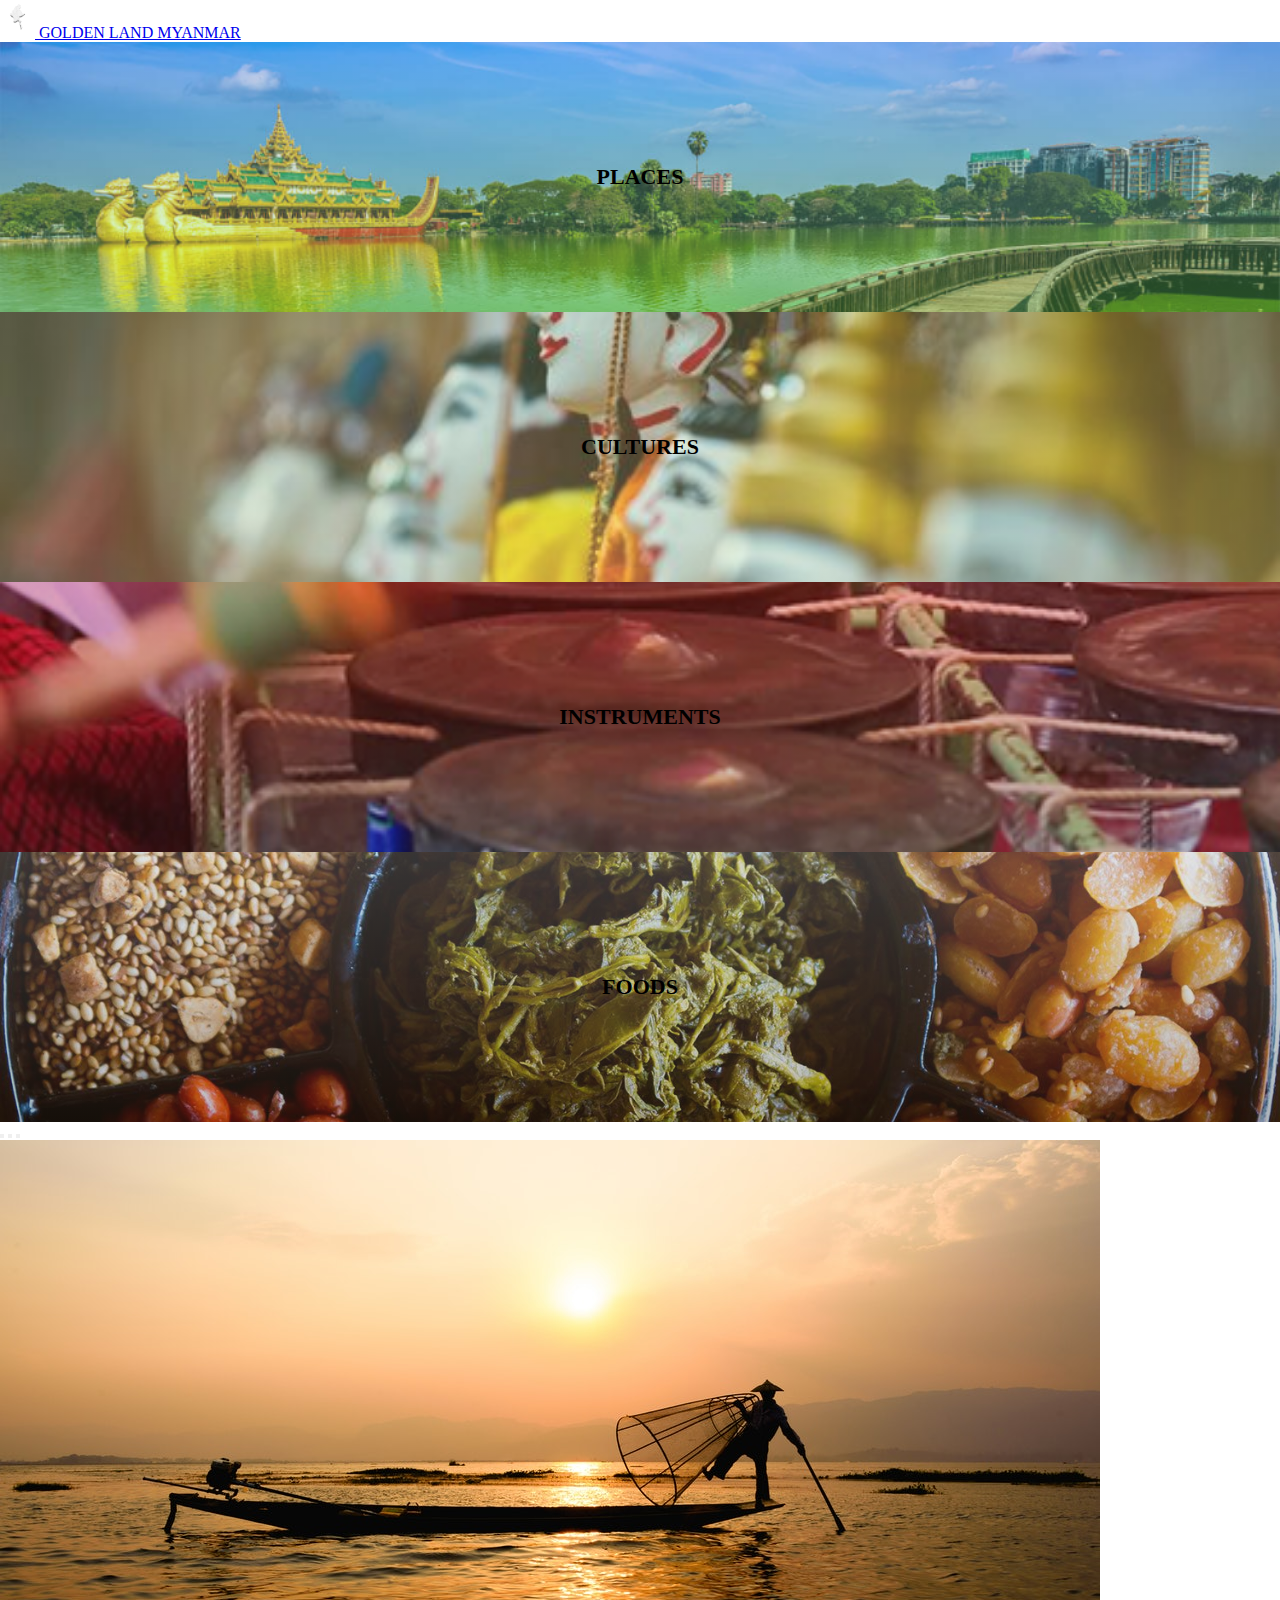
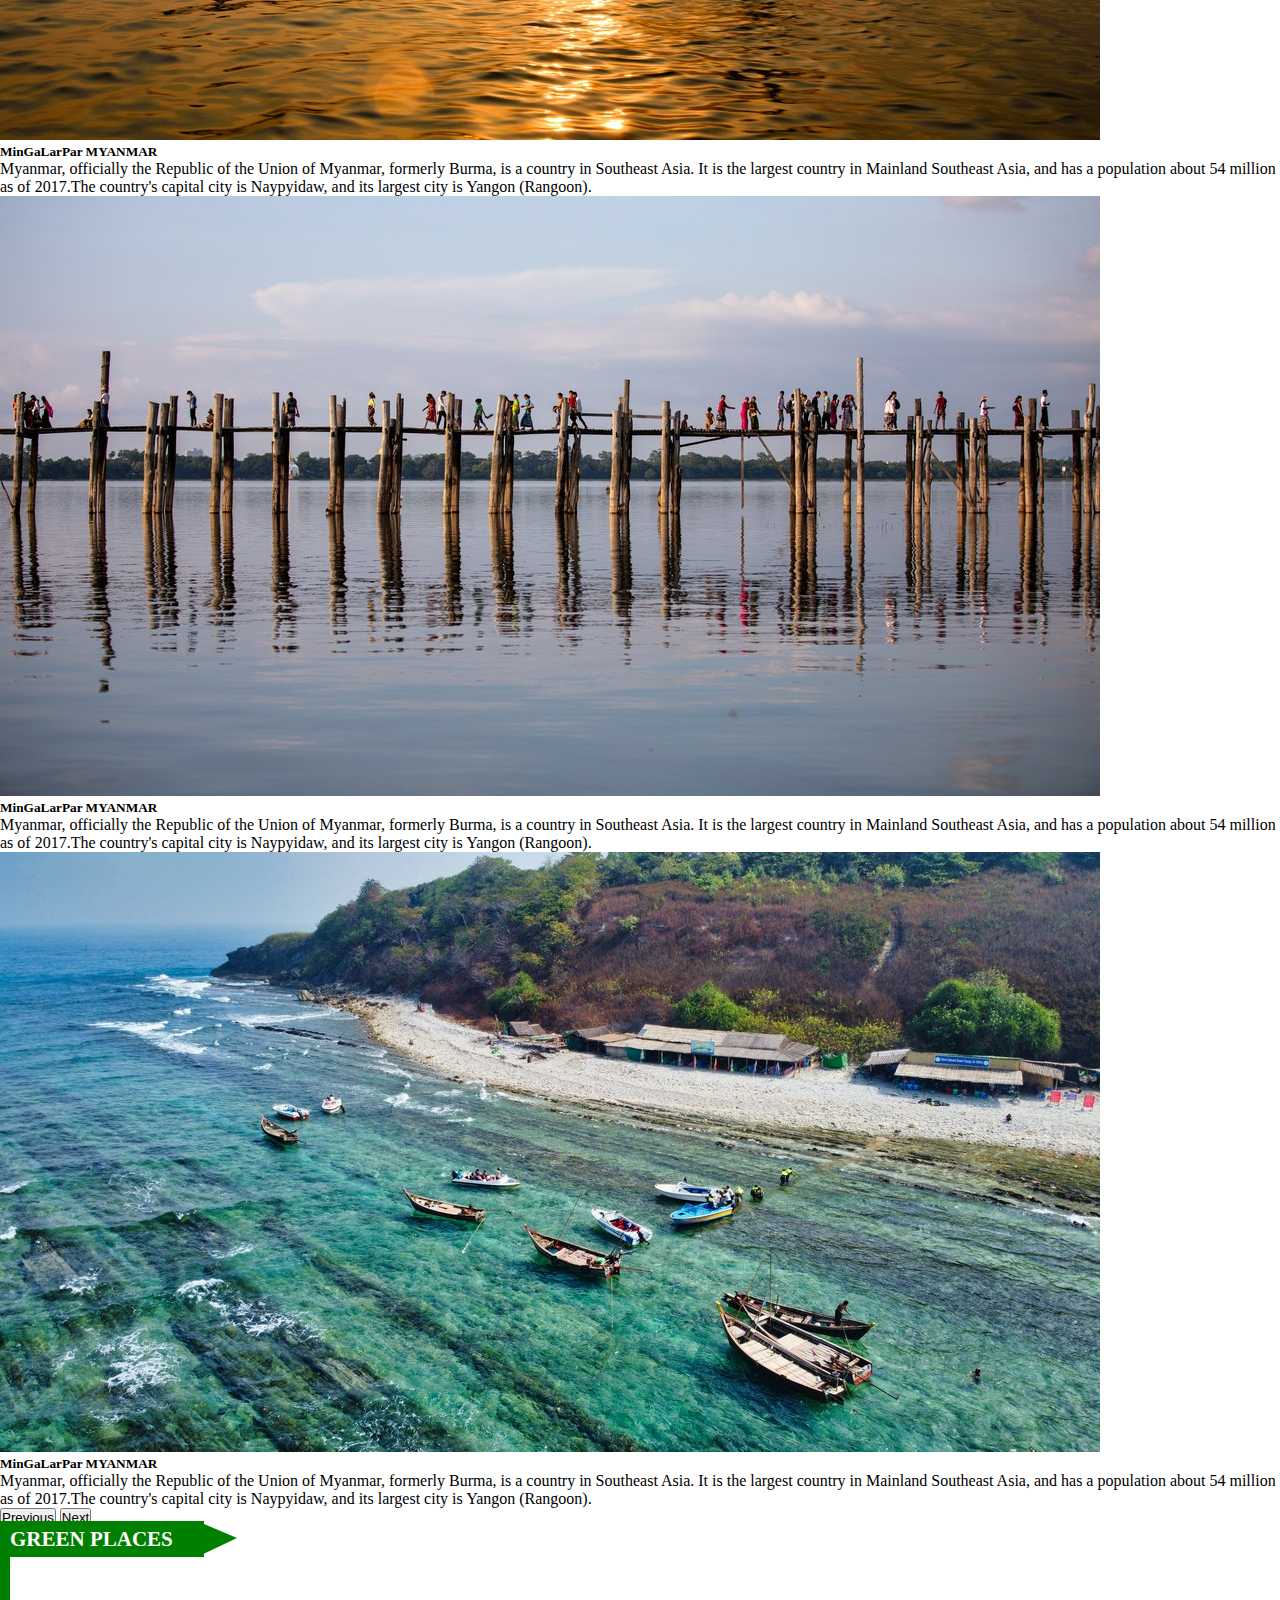
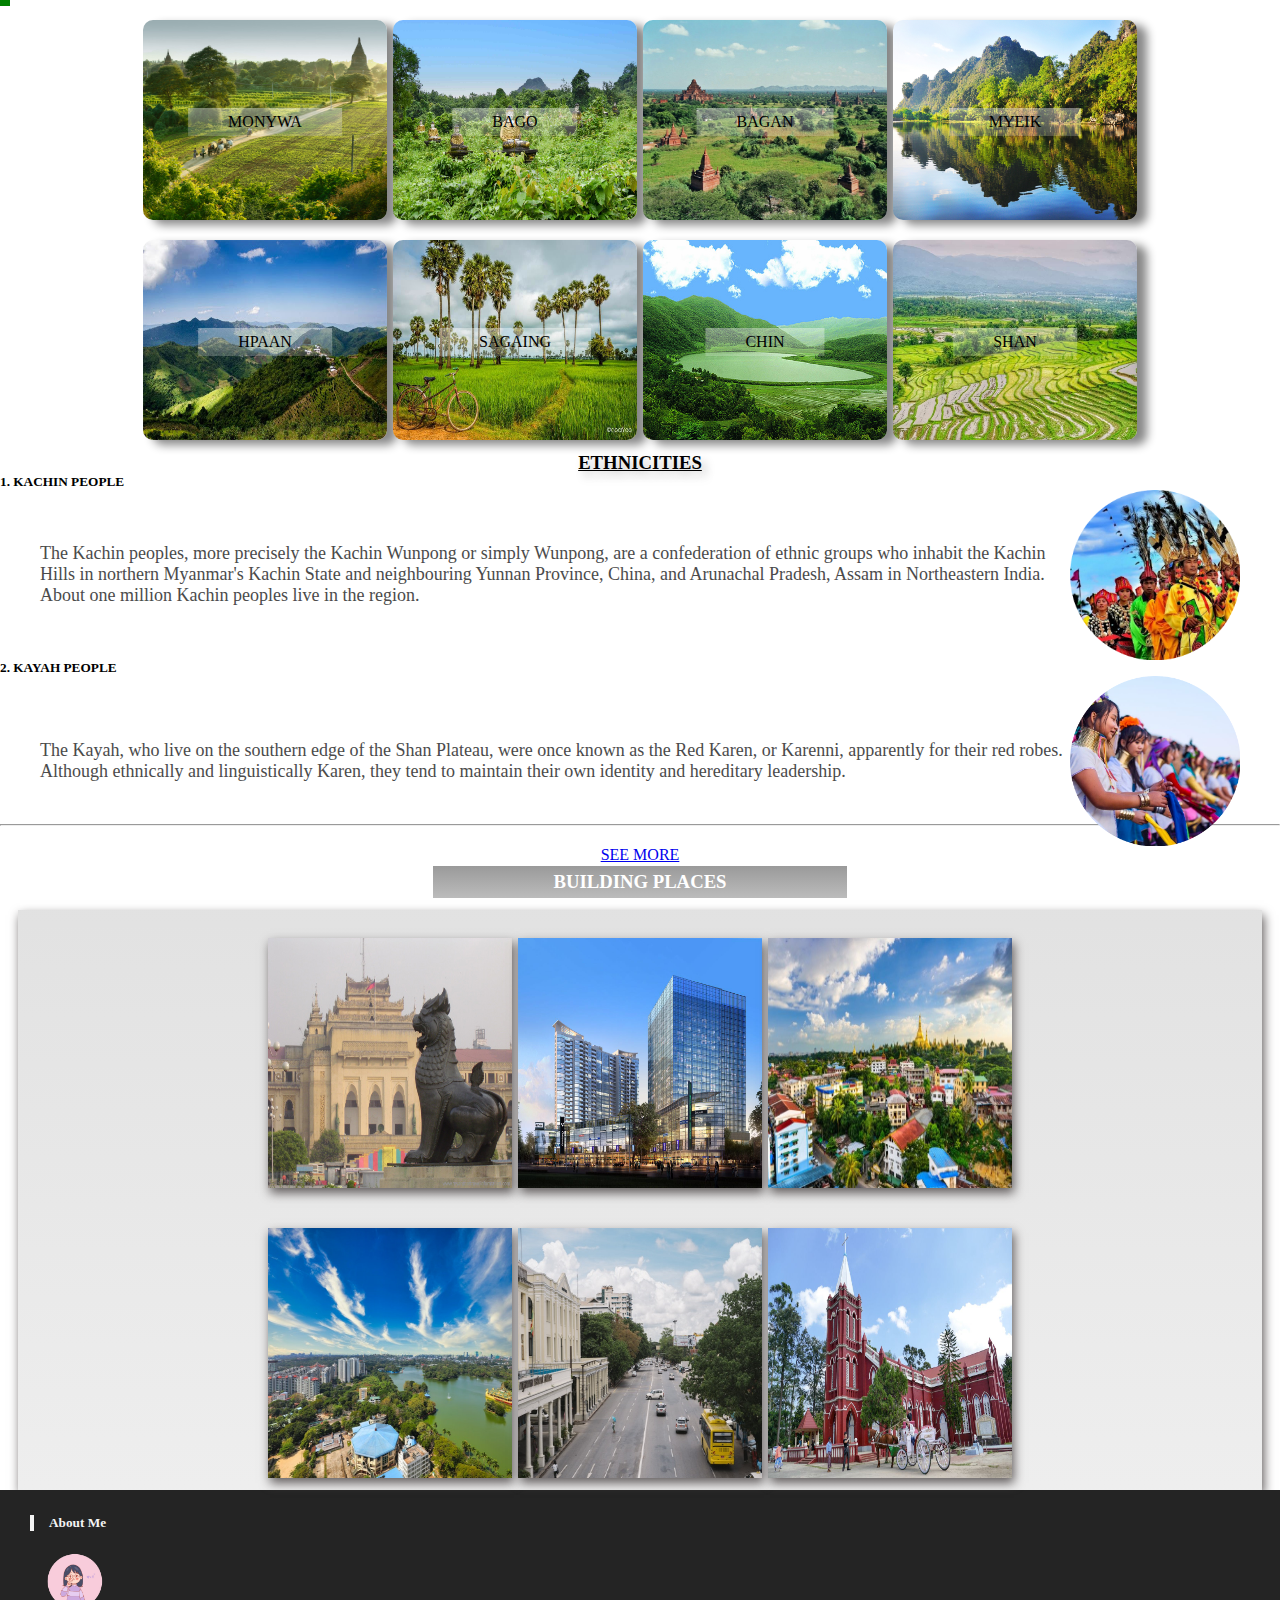
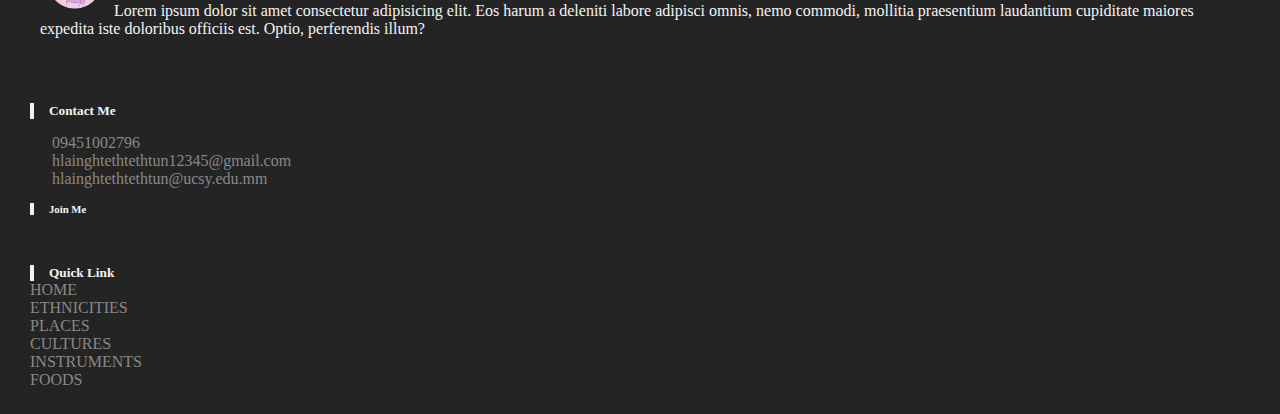
==== index.html @ 3f4bb1b5 "Home Page and Ethnic Commit" ====
<!DOCTYPE html>
<html lang="en">
  <head>
    <meta charset="UTF-8" />
    <meta http-equiv="X-UA-Compatible" content="IE=edge" />
    <meta name="viewport" content="width=device-width, initial-scale=1.0" />
    <title>Golden Land Myanmar</title>
    <link rel="stylesheet" href="style.css" type="text/css" />
    <link rel="icon" href="img/logo.png" type="image/png" sizes="32x32" />
    <link rel="stylesheet" href="https://cdnjs.cloudflare.com/ajax/libs/font-awesome/6.0.0-beta3/css/all.min.css" integrity="sha512-Fo3rlrZj/k7ujTnHg4CGR2D7kSs0v4LLanw2qksYuRlEzO+tcaEPQogQ0KaoGN26/zrn20ImR1DfuLWnOo7aBA==" crossorigin="anonymous" referrerpolicy="no-referrer" />

    <link
      href="https://cdn.jsdelivr.net/npm/bootstrap@5.0.2/dist/css/bootstrap.min.css"
      rel="stylesheet"
      integrity="sha384-EVSTQN3/azprG1Anm3QDgpJLIm9Nao0Yz1ztcQTwFspd3yD65VohhpuuCOmLASjC"
      crossorigin="anonymous"
    />
  </head>
  <body>
    <div class="fluid-container">

      <nav id="topage" class="navbar navbar-dark bg-dark shadow-sm">
        <div class="container-fluid">
          <a class="navbar-brand centermain mx-auto" href="index.html">
            <img src="img/logo.png" alt="Logo" width="35" class="d-inline-block align-text-top"/>
            GOLDEN LAND MYANMAR
          </a>
        </div>
      </nav>
<!-- ============================================================================ -->

      <div class="container mt-2 px-sm-3">

        <div class="col-12 d-lg-flex justify-content-center align-items-center">
          <div class="col-lg-6 col-md-12 m-1 linkmain" id="place">
            <a href="place.html">Places</a>
          </div>
          <div class="col-lg-6 col-md-12 m-1 linkmain" id="culture">
            <a href="culture.html">Cultures</a>
          </div>
        </div>
        <div class="col-12 d-lg-flex justify-content-center align-items-center">
          <div class="col-lg-6 col-md-12 m-1 linkmain" id="instru">
            <a href="instrument.html">Instruments</a>
          </div>
          <div class="col-lg-6 col-md-12 m-1 linkmain" id="food">
            <a href="food.html">Foods</a>
          </div>
        </div>

<!-- ============================================================================ -->

        <div class="row">
          <div class="col-12 p-0">
          
            <div id="carouselExampleCaptions" class="carousel slide p-2" data-bs-ride="carousel">
              <div class="carousel-indicators">
                <button type="button" data-bs-target="#carouselExampleCaptions" data-bs-slide-to="0" class="active" aria-current="true" aria-label="Slide 1"></button>
                <button type="button" data-bs-target="#carouselExampleCaptions" data-bs-slide-to="1" aria-label="Slide 2"></button>
                <button type="button" data-bs-target="#carouselExampleCaptions" data-bs-slide-to="2" aria-label="Slide 3"></button>
              </div>
              <div class="carousel-inner">
                <div class="carousel-item active">
                  <img src="img/slide (1).jpg" class="d-block w-100" alt="...">
                  <div class="carousel-caption d-md-block">
                    <h5>MinGaLarPar MYANMAR</h5>
                    <p>Myanmar, officially the Republic of the Union of Myanmar, formerly Burma, is a country in Southeast Asia. It is the largest country in Mainland Southeast Asia, and has a population about 54 million as of 2017.The country's capital city is Naypyidaw, and its largest city is Yangon (Rangoon).</p>
                  </div>
                </div>
                <div class="carousel-item">
                  <img src="img/slide (4).jpg" class="d-block w-100" alt="...">
                  <div class="carousel-caption d-md-block">
                    <h5>MinGaLarPar MYANMAR</h5>
                    <p>Myanmar, officially the Republic of the Union of Myanmar, formerly Burma, is a country in Southeast Asia. It is the largest country in Mainland Southeast Asia, and has a population about 54 million as of 2017.The country's capital city is Naypyidaw, and its largest city is Yangon (Rangoon).</p>
                  </div>
                </div>
                <div class="carousel-item">
                  <img src="img/slide (3).jpg" class="d-block w-100" alt="...">
                  <div class="carousel-caption d-md-block">
                    <h5>MinGaLarPar MYANMAR</h5>
                    <p>Myanmar, officially the Republic of the Union of Myanmar, formerly Burma, is a country in Southeast Asia. It is the largest country in Mainland Southeast Asia, and has a population about 54 million as of 2017.The country's capital city is Naypyidaw, and its largest city is Yangon (Rangoon).</p>
                  </div>
                </div>
              </div>
              <button class="carousel-control-prev" type="button" data-bs-target="#carouselExampleCaptions" data-bs-slide="prev">
                <span class="carousel-control-prev-icon" aria-hidden="true"></span>
                <span class="visually-hidden">Previous</span>
              </button>
              <button class="carousel-control-next" type="button" data-bs-target="#carouselExampleCaptions" data-bs-slide="next">
                <span class="carousel-control-next-icon" aria-hidden="true"></span>
                <span class="visually-hidden">Next</span>
              </button>
            </div>
          </div>
        </div>
<!-- ============================================================================ -->
        <div id="green" class="row mt-4 mb-2">
          <div class="col-12 m-0">
            <h3>Green Places</h3>
  
            <div class="row green-row-one" id="green-row-one-padding">
              <div class="col-lg-3 col-6 green-img-container">
                <img src="img/g1.jpg" alt="Image">
                <p>MONYWA</p>
              </div>
              <div class="col-lg-3 col-6 green-img-container">
                <img src="img/g6.jpg" alt="Image">
                <p>BAGO</p>
              </div>
              <div class="col-lg-3 col-6 green-img-container">
                <img src="img/g3.jpg" alt="Image">
                <p>BAGAN</p>
              </div>
              <div class="col-lg-3 col-6 green-img-container">
                <img src="img/g5.jpg" alt="Image">
                <p>MYEIK</p>
              </div>
            </div>

            <div class="row green-row-one">
              <div class="col-lg-3 col-6 green-img-container">
                <img src="img/g7.jpg" alt="Image">
                <p>HPAAN</p>
              </div>
              <div class="col-lg-3 col-6 green-img-container">
                <img src="img/g11.jpg" alt="Image">
                <p>SAGAING</p>
              </div>
              <div class="col-lg-3 col-6 green-img-container">
                <img src="img/g9.png" alt="Image">
                <p>CHIN</p>
              </div>
              <div class="col-lg-3 col-6 green-img-container">
                <img src="img/g10.jpg" alt="Image">
                <p>SHAN</p>
              </div>
            </div>

          </div>
  
        </div>

<!-- ============================================================================ -->


<div class="row mt-5 group">
  <h3>Ethnicities</h3>

  <div class="ethnic">
    <h5>1. KACHIN PEOPLE</h5>
    
    <div class="mb-3 para">
      <p>The Kachin peoples, more precisely the Kachin Wunpong or simply Wunpong, are a confederation of ethnic groups who inhabit the Kachin Hills in northern Myanmar's Kachin State and neighbouring Yunnan Province, China, and Arunachal Pradesh, Assam in Northeastern India. About one million Kachin peoples live in the region.</p>
    <img src="img/kachin1.png" alt="Kachin Image">
    </div>
  </div>

  <div class="ethnic">
    <h5>2. KAYAH PEOPLE</h5>
    
    <div class="mb-3 para">
      <p>The Kayah, who live on the southern edge of the Shan Plateau, were once known as the Red Karen, or Karenni, apparently for their red robes. Although ethnically and linguistically Karen, they tend to maintain their own identity and hereditary leadership.</p>
    <img src="img/kayah.png" alt="Kachin Image">
    </div>
  </div>
  
  <div class="button my-4">
    <a href="ethnic.html" class="btn btn-dark">SEE MORE</a>
  </div>

  <hr>
  
</div>


<!-- ============================================================================ -->
      
        <div id="city" class="row mt-2">
          <div class="col-12 mt-3">
            
            <div class="heading">
              <h3>Building Places</h3>
            </div>

            <div class="building">
              <div class="row city-row-one">
                <div class="col-lg-4 col-12 city-img-container">
                  <img src="img/city1.jpg" alt="Image">
                </div>
                <div class="col-lg-4 col-12 city-img-container">
                  <img src="img/city2.jpg" alt="Image">
                </div>
                <div class="col-lg-4 col-12 city-img-container">
                  <img src="img/city3 (1).jpg" alt="Image">
                </div>
              </div>
  
              <div class="row city-row-one mb-2">
                <div class="col-lg-4 col-12 mb-2 city-img-container">
                  <img src="img/city3 (5).jpg" alt="Image">
                </div>
                <div class="col-lg-4 col-12 mb-2 city-img-container">
                  <img src="img/city3 (4).jpg" alt="Image">
                </div>
                <div class="col-lg-4 col-12 mb-2 city-img-container">
                  <img src="img/city3 (2).jpg" alt="Image">
                </div>
              </div>
            </div>

          </div>
        </div>

<!-- ============================================================================ -->

      </div>
<!-- ===============================container============================================= -->

      <a href="#topage" class="arrow"><i class="fas fa-arrow-circle-up"></i></a>

      <footer>
        <div class="row">
          <div id="fme" class="col-md-4 col-12">
            <h5>About Me</h5>

            <div class="about">
              <img src="img/m3.webp" alt="Image">
              <p>Lorem ipsum dolor sit amet consectetur adipisicing elit. Eos harum a deleniti labore adipisci omnis, nemo commodi, mollitia praesentium laudantium cupiditate maiores expedita iste doloribus officiis est. Optio, perferendis illum?</p>
            </div>
          </div>

          <div id="fme" class="col-md-4 col-12">
            <h5>Contact Me</h5>

            <div class="contact">
              <ul>
                <li><a href="tel:09451002796"><i class="fas fa-phone"></i><span>09451002796</span></a></li>
                <li><a href="mailto:hlainghtethtethtun12345@gmail.com"><i class="fas fa-envelope"></i><span>hlainghtethtethtun12345@gmail.com</span></a></li>
                <li><a href="mailto:hlainghtethtethtun@ucsy.edu.mm"><i class="fas fa-envelope"></i><span>hlainghtethtethtun@ucsy.edu.mm</span></a></li>
              </ul>
            </div>
            <div class="join">
              <h6>Join Me</h6>
              <ul>
                <li><a href="https://www.facebook.com/hlainghtet.htethtun.1" class="fb"><i class="fab fa-facebook-f"></i></a></li>
                <li><a href="https://www.twitter.com/hlainghtethtethtun"><i class="fab fa-twitter"></i></a></li>
                <li><a href="https://www.instagram.com/hlainghtethtethtun"><i class="fab fa-instagram"></i></a></li>
              </ul>
            </div>
          </div>

          <div id="fme" class="col-md-4 col-12 quick">
            <h5>Quick Link</h5>

            <ul>
              <li><a href="index.html">Home</a></li>
              <li><a href="ethnic.html">Ethnicities</a></li>
              <li><a href="place.html">Places</a></li>
              <li><a href="culture.html">Cultures</a></li>
              <li><a href="instrument.html">Instruments</a></li>
              <li><a href="food.html">Foods</a></li>
            </ul>
          </div>

        </div>
      </footer>

    </div>

    <script
      src="https://cdn.jsdelivr.net/npm/bootstrap@5.0.2/dist/js/bootstrap.bundle.min.js"
      integrity="sha384-MrcW6ZMFYlzcLA8Nl+NtUVF0sA7MsXsP1UyJoMp4YLEuNSfAP+JcXn/tWtIaxVXM"
      crossorigin="anonymous"
    ></script>
  </body>
</html>
---- style.css ----
*{
    margin: 0;
    padding: 0;
    box-sizing: border-box;
}

.linkmain{
    width: 100%;
    height: 270px;
    /* background-image: url(img/place.png); */
    background-position: center;
    background-size: cover;

    display: flex;
    align-items: center;
    justify-content: center;
}

.linkmain a{
    color: #000;
    text-decoration: none;
    text-transform: uppercase;

    font-weight: bold;
    font-size: 22px;
    transition: all 1s;
}

.linkmain a:hover{
    color: #ffffff;
    font-size: 24px;
    text-decoration: underline;
}

#place:hover{
    background-image: url(img/place.png);
    transform: scale(0.9);
}
#place{
    background-image: linear-gradient(rgba(138, 140, 255, 0.3),rgba(121, 255, 117, 0.3)) , url(img/place.png);
    transition: all 2s ease;
}

#culture:hover{
    background-image: url(img/culture.jpg);
    transform: scale(0.9);
}
#culture{
    background-image: linear-gradient(rgba(179, 199, 133, 0.3),rgba(242, 255, 186, 0.3)) , url(img/culture.jpg);
    transition: all 2s ease;
}

#instru:hover{
    background-image: url(img/instrument.jpg);
    transform: scale(0.9);
}
#instru{
    background-image: linear-gradient(rgba(211, 28, 28, 0.3),rgba(44, 44, 43, 0.3)) , url(img/instrument.jpg);
    transition: all 2s ease;
}

#food:hover{
    background-image: url(img/tea.jpg);
    transform: scale(0.9);
}
#food{
    background-image: linear-gradient(rgba(173, 173, 173, 0.3),rgba(70, 49, 30, 0.3)) , url(img/tea.jpg);
    transition: all 2s ease;
}
/* ========================================================================= */

#green h3{
    display: inline;
    background-color: green;
    color: #fff;
    font-family: Cochin, Georgia, Times, 'Times New Roman', serif;
    text-transform: uppercase;
    font-size: 21px;

    padding: 6px 31px 6px 10px;
    position: relative;
}

#green h3::after{
    content: '';
    /* background-color: green; */
    border-left: 10px solid green;
    padding: 30px 0;
    position: absolute;
    top: 25px;
    left: 0;
    z-index: -1;
}
#green h3::before{
    content: '';
    border-left: 40px solid green;
    border-top: 17px solid transparent;
    border-bottom: 19px solid transparent;
    position: absolute;
    top: 0;
    left: 197px;
    z-index: -1;
}

@media (max-width:600px){

    #carouselExampleCaptions h5{
        font-size: 15px;
        /* font-weight: bold; */
        color: #000;
    }

    #carouselExampleCaptions p{
        font-size: 12px;
        color: #000;
    }

    #carouselExampleCaptions .carousel-caption{
        background: linear-gradient(rgba(255,255,255,0.2),rgba(255,255,255,0.2));
        padding: 5px;
        border: 1px solid #fff;
    }
    #green h3::before{
        content: '';
        border-left: 40px solid green;
        border-top: 19px solid transparent;
        border-bottom: 17px solid transparent;
        position: absolute;
        top: 0;
        left: 197px;
        z-index: -1;
    }

    .heading h3{
        text-align: center;
        font-family: Cochin, Georgia, Times, 'Times New Roman', serif;
        font-size: 14px;
        color: #fff;
        /* box-shadow: -5px 5px 10px #7a7a7a65; */
        background: linear-gradient(rgba(54, 54, 54, 0.5),rgba(32, 32, 32, 0.3));
        padding: 5px 45px;
        display: inline;
    }

    .green-img-container p{
        padding: 4px 30px;
        font-size: 12px;
    }
    
    .group .para{
        display: block!important;
        padding: 0 25px;
        margin-top: 20px;
    }
    
    .group .para p{
        display: block!important;
        font-size: 13px;
        font-family: Cochin, Georgia, Times, 'Times New Roman', serif;
        text-align: center;
    }
    
    .group .para img{
        display: block!important;
        height: 170px;
        margin: auto;
    }

    footer #fme{
        padding: 20px 30px;
    }

    .arrow{
        bottom: 20px!important;
        right: 7px!important;
        font-size: 20px!important;
    }
}

.green-row-one{
    display: flex;
    align-items: center;
    justify-content: center;
}

#green-row-one-padding{
    padding-top: 60px;

}

.green-img-container{
    width: 250px;
    /* height: 30%; */
    padding: 8px 3px;
    position: relative;
}

.green-img-container p{
    background: linear-gradient(rgba(255,255,255,0.4),rgba(255,255,255,0.2));
    color: rgb(0, 0, 0);
    padding: 5px 40px;

    position: absolute;
    top: 50%;
    left: 50%;
    transform: translate(-50%,-50%);
}

.green-row-one img{
    width: 100%;
    height: 200px;
    box-shadow: 10px 5px 10px #888888;
    border-radius: 10px;
}

#city{
    padding:0 18px;
}

.heading{
    display: flex;
    align-items: center;
    justify-content: center;

    margin-bottom: 12px;
}

.heading h3{
    text-transform: uppercase;
    text-align: center;
    font-family: Cochin, Georgia, Times, 'Times New Roman', serif;
    color: #fff;
    /* box-shadow: -5px 5px 10px #7a7a7a65; */
    background: linear-gradient(rgba(54, 54, 54, 0.5),rgba(32, 32, 32, 0.3));
    padding: 5px 120px;
    display: inline;
}

.building{
    background: linear-gradient(rgba(158, 158, 158, 0.3),rgba(199, 199, 199, 0.3));
    box-shadow: 2px 5px 10px #615c5c;

    background-position: top;
    background-size: cover;
    background-repeat: no-repeat;
    padding:0 10px;
}

.city-row-one{
    display: flex;
    align-items: center;
    justify-content: center;
    padding-top: 20px;
}

.city-img-container{
    width: 250px;
    padding: 8px 3px;
}

.city-img-container img{
    width: 100%;
    height: 250px;
    box-shadow: 2px 5px 10px #615c5c;
    /* border-radius: 10px; */
}
/* ======================================================================================= */

.group h3{
    text-align: center;
    text-transform: uppercase;
    text-decoration: underline;
    font-family: Cochin, Georgia, Times, 'Times New Roman', serif;
    font-weight: bold;
    text-shadow: 5px 5px 10px #bebebe;
}

.group .para{
    display: flex;
    align-items: center;
    justify-content: center;
    padding: 0 40px;
}

.group .para p{
    color: #4b4b4b;
    display: inline;
    font-size: 18px;
    font-family: Cochin, Georgia, Times, 'Times New Roman', serif;
}

.group .para img{
    display: inline;
    height: 170px;
}

.button{
    text-align: center;

}

.group hr{
    position: relative;
    bottom: 40px;
    z-index: -1;
}

/* ======================================================================================= */


footer{
    background-color: #242424;
    overflow-x: hidden;
}

footer #fme{
    padding: 25px 30px;
    color: #f4f4f4;
}

footer .about img{
    width: 70px;
    display: inline;
}

footer #fme h5 , .join h6{
    padding-left: 15px;
    border-left: 4px solid #f4f4f4;
    text-align: justify;
}

footer .about p{
    display: inline;
    text-align: justify;
}

footer .about{
    padding: 15px 10px;
}

footer .contact{
    padding: 15px 10px;
}

footer #fme ul li{
    list-style: none;
}

footer .contact ul li a{
    color: #888888;
    text-decoration: none;
}

footer .quick ul li a{
    color: #888888;
    text-decoration: none;
    text-transform: uppercase;
}

footer .join ul li{
    float: left;
    padding-right: 20px;
}

footer .join ul li a{
    font-size: 25px;
    color: #888888;
}

footer .join ul li a:hover{
    color: #d6d6d6;

}


footer .contact ul li span{
    padding-left: 12px;
}

footer .contact ul li a:hover , footer .quick ul li a:hover{
    color: #d6d6d6;
}
/* =============================================================== */

.arrow{
    position: fixed;
    bottom: 20px;
    right: 30px;

    font-size: 30px;
    color: red;
}

.arrow:hover{
    color: red;
}
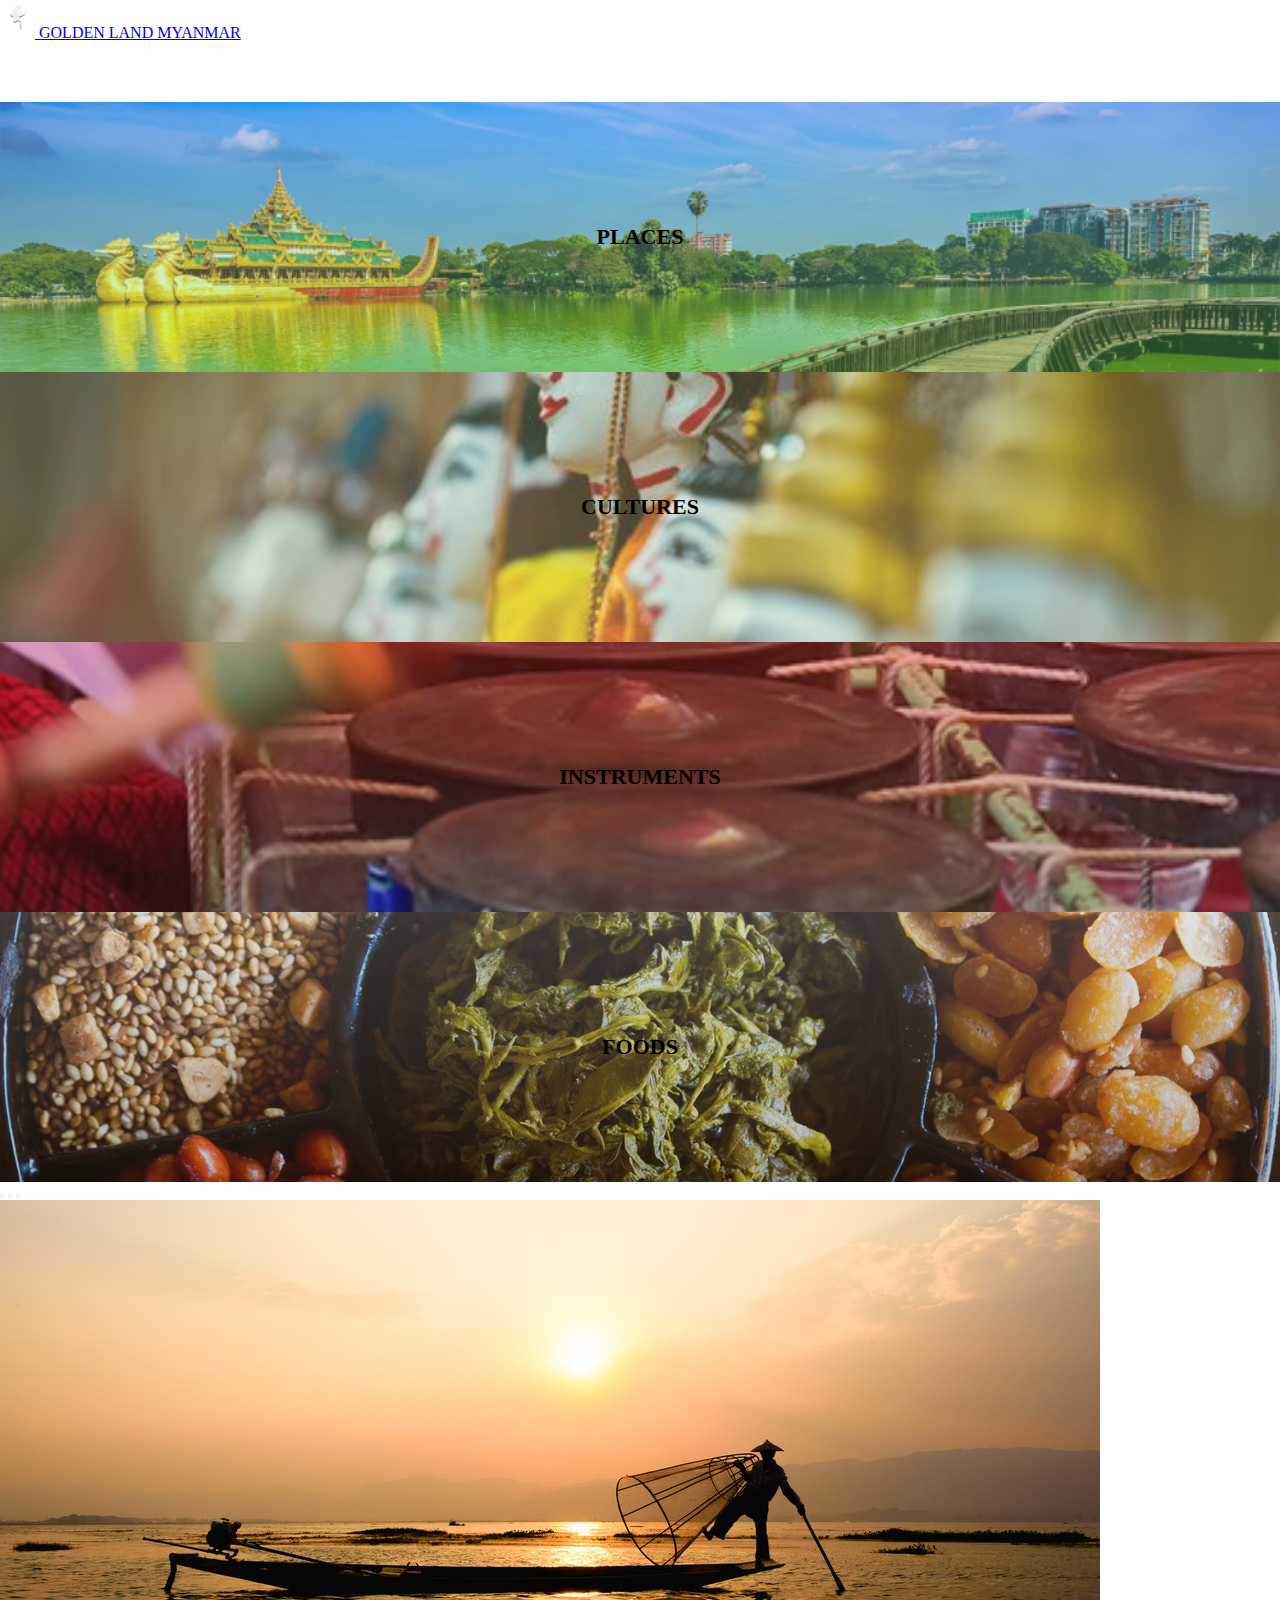
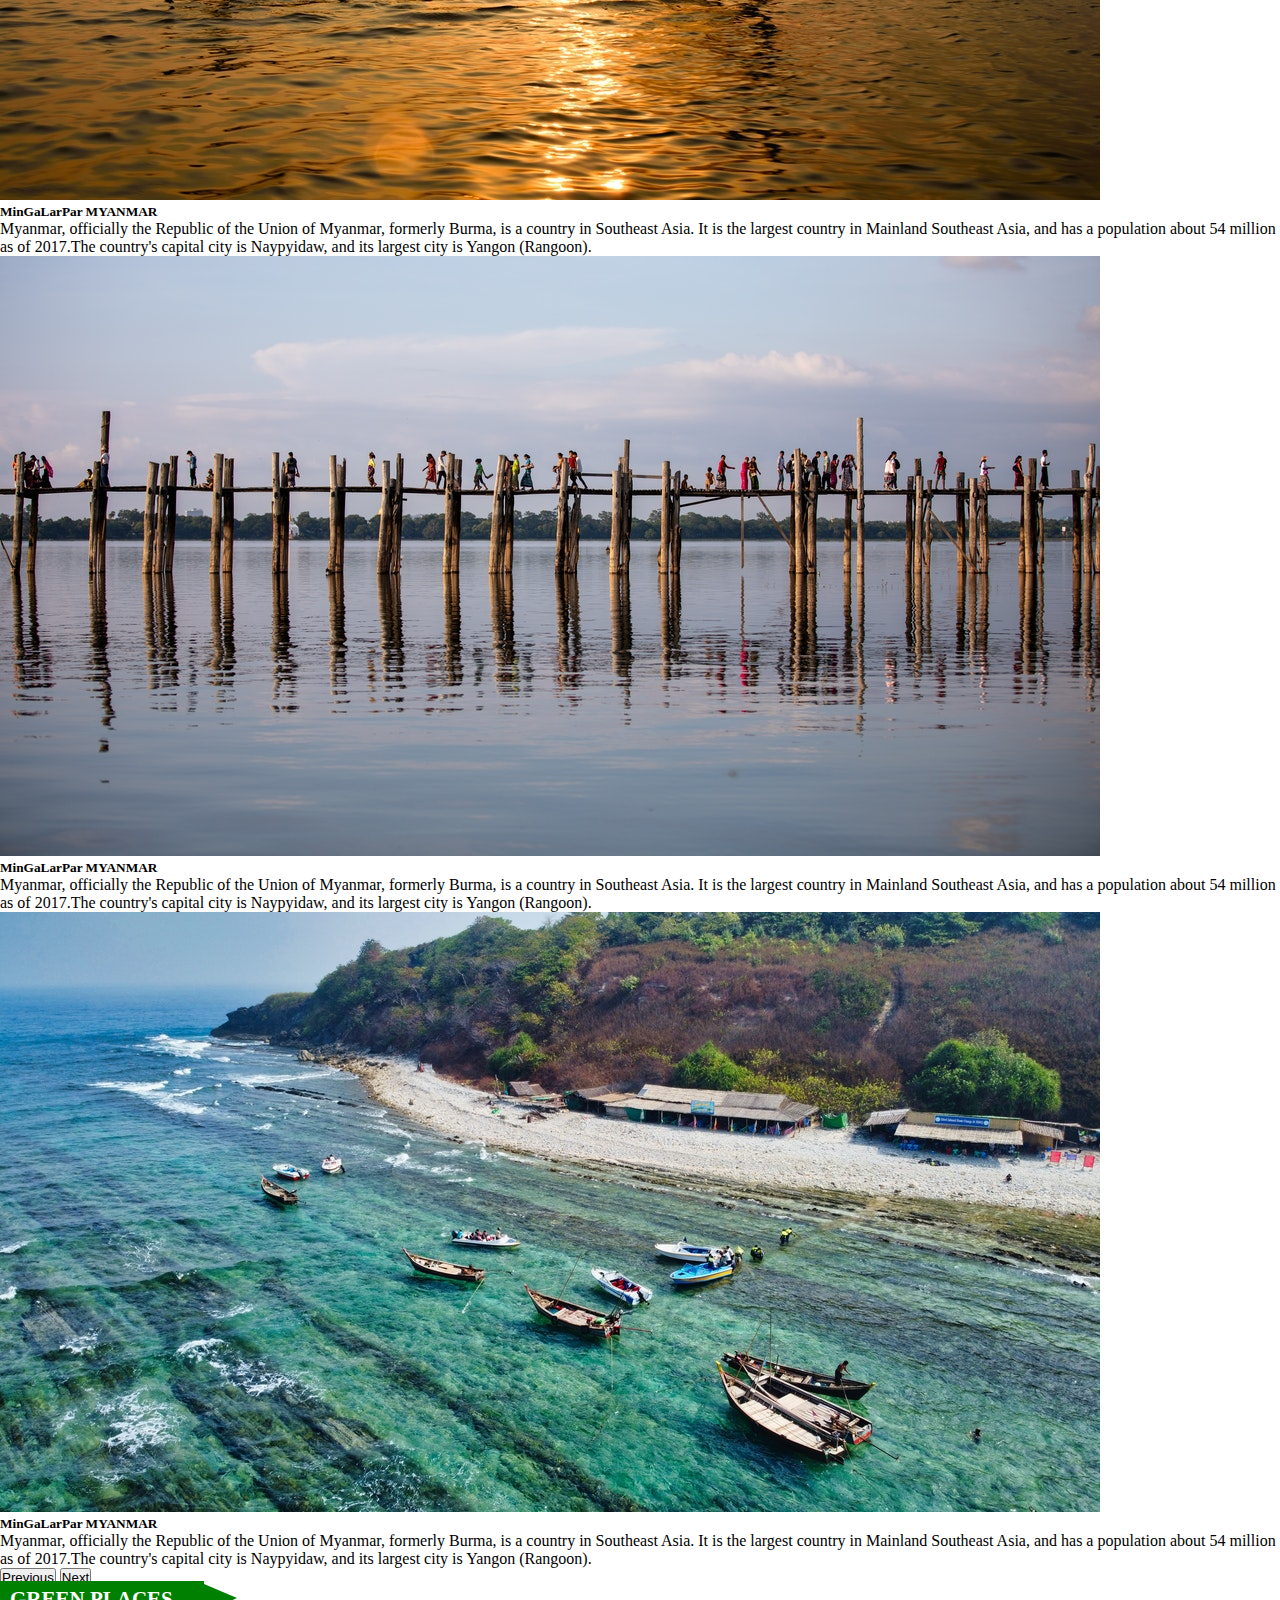
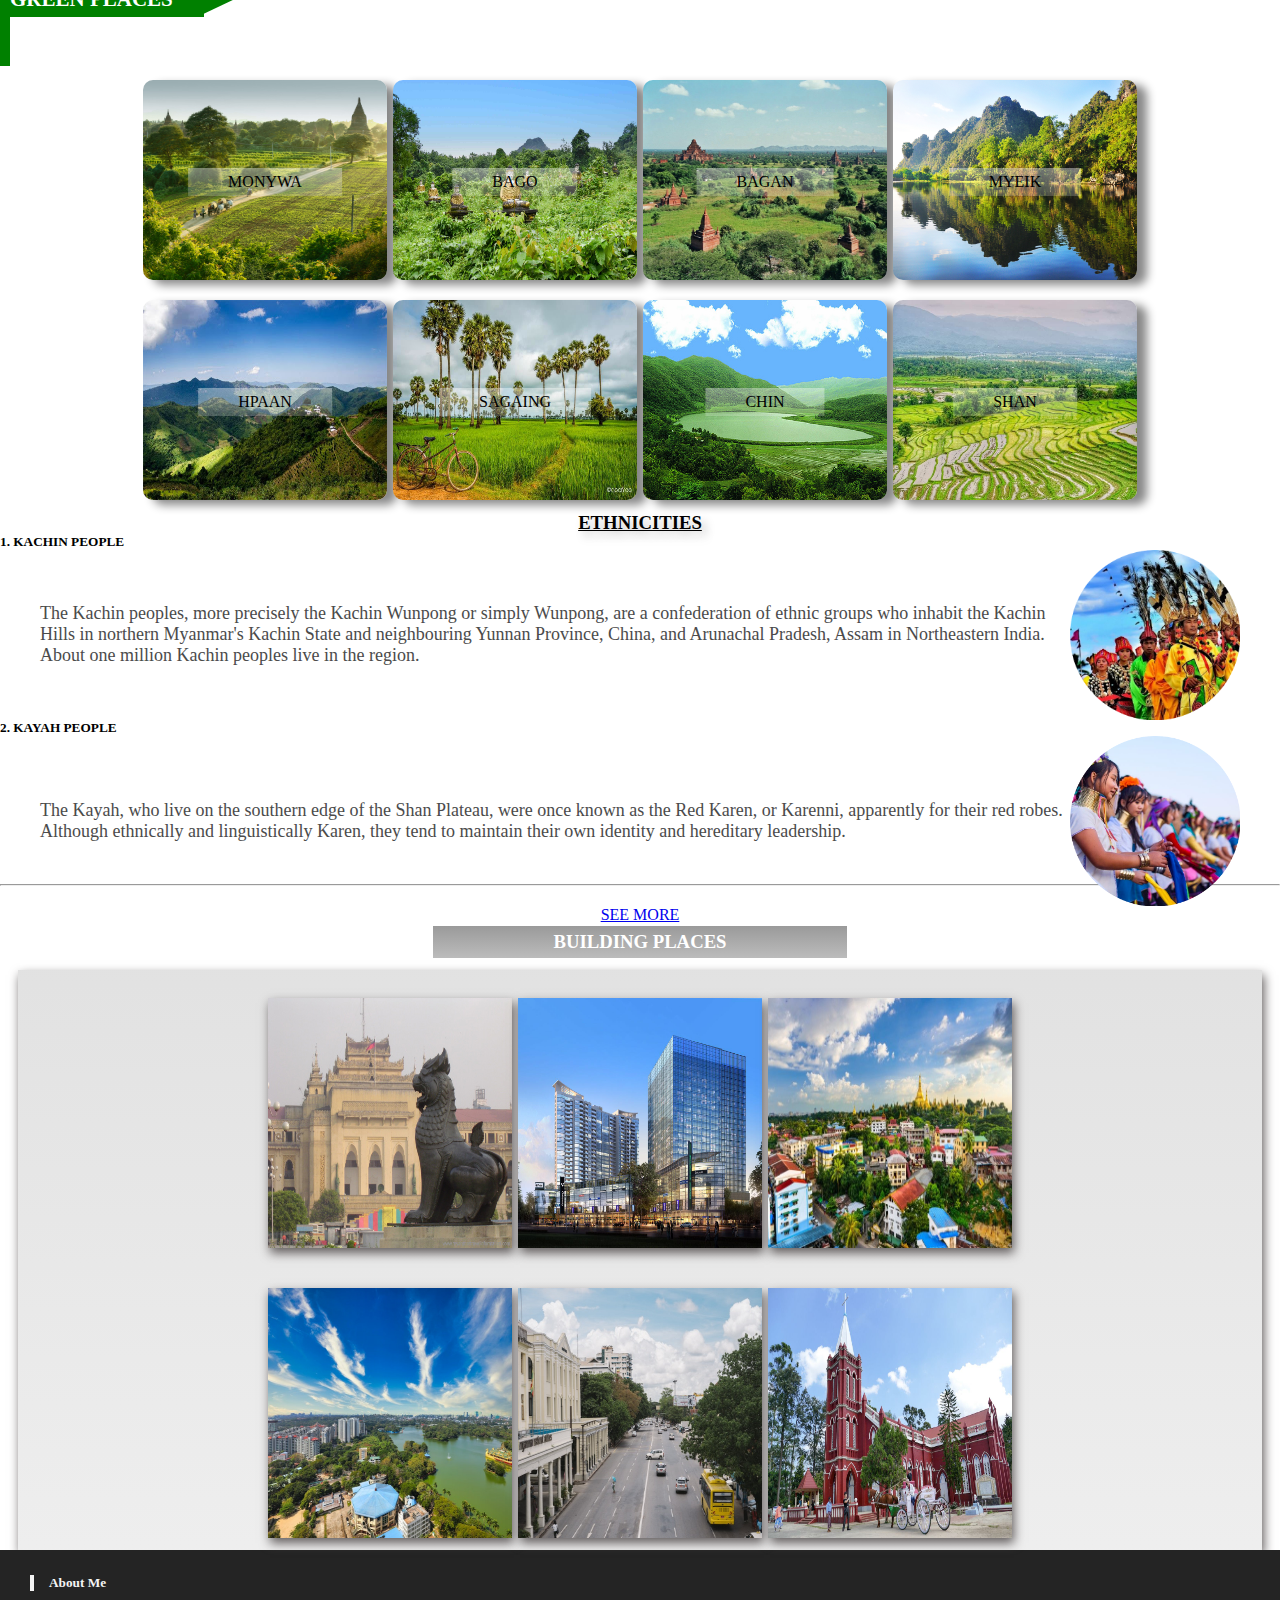
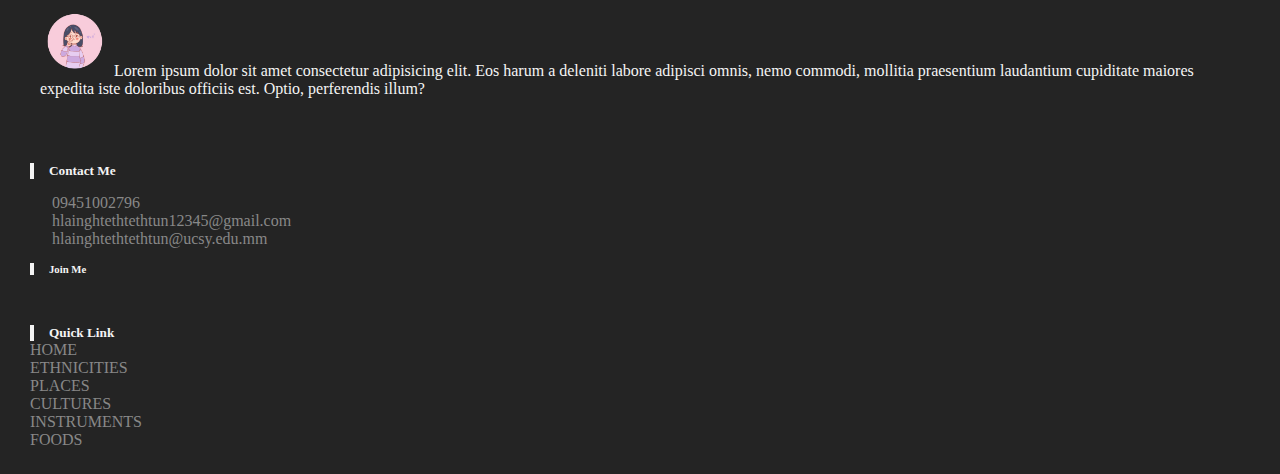
==== commit 89bb27c6: "mobile view change navbar" ====
--- a/index.html
+++ b/index.html
@@ -19,19 +19,41 @@
   <body>
     <div class="fluid-container">
 
-      <nav id="topage" class="navbar navbar-dark bg-dark shadow-sm">
+      <nav id="logoNav" class="navbar navbar-dark bg-dark shadow-sm">
+        <div class="container-fluid" id="topage">
+          <a class="navbar-brand centermain mx-auto" href="index.html">
+            <img src="img/logo.png" alt="Logo" width="35" class="d-inline-block align-text-top"/>
+            GOLDEN LAND MYANMAR
+          </a>
+        </div>
+      </nav>
+
+      <nav class="navbar navbar-expand-lg navbar-dark bg-dark shadow-sm btnNav" id="topage">
         <div class="container-fluid">
           <a class="navbar-brand centermain mx-auto" href="index.html">
             <img src="img/logo.png" alt="Logo" width="35" class="d-inline-block align-text-top"/>
             GOLDEN LAND MYANMAR
           </a>
+          <button class="navbar-toggler" type="button" data-bs-toggle="collapse" data-bs-target="#navbarNavAltMarkup" aria-controls="navbarNavAltMarkup" aria-expanded="false" aria-label="Toggle navigation">
+            <span class="navbar-toggler-icon"></span>
+          </button>
+          <div class="collapse navbar-collapse" id="navbarNavAltMarkup">
+            <div class="navbar-nav">
+              <a class="nav-link active" aria-current="page" href="index.html">Home</a>
+              <a class="nav-link" href="place.html">Places</a>
+              <a class="nav-link" href="culture.html">Cultures</a>
+              <a class="nav-link" href="instrument.html">Instruments</a>
+              <a class="nav-link" href="food.html">Foods</a>
+              <a class="nav-link" href="ethnic.html" >Ethnicities</a>
+            </div>
+          </div>
         </div>
       </nav>
 <!-- ============================================================================ -->
 
       <div class="container mt-2 px-sm-3">
 
-        <div class="col-12 d-lg-flex justify-content-center align-items-center">
+        <div class="col-12 d-lg-flex justify-content-center align-items-center fourNav">
           <div class="col-lg-6 col-md-12 m-1 linkmain" id="place">
             <a href="place.html">Places</a>
           </div>
@@ -39,7 +61,7 @@
             <a href="culture.html">Cultures</a>
           </div>
         </div>
-        <div class="col-12 d-lg-flex justify-content-center align-items-center">
+        <div class="col-12 d-lg-flex justify-content-center align-items-center fourNav">
           <div class="col-lg-6 col-md-12 m-1 linkmain" id="instru">
             <a href="instrument.html">Instruments</a>
           </div>
--- a/style.css
+++ b/style.css
@@ -2,6 +2,10 @@
     margin: 0;
     padding: 0;
     box-sizing: border-box;
+}
+
+.btnNav{
+    visibility: hidden;
 }
 
 .linkmain{
@@ -104,19 +108,31 @@
 
 @media (max-width:600px){
 
+    .btnNav{
+        visibility: visible;
+    }
+
+    #logoNav{
+        display: none;
+    }
+
+    .fourNav{
+        display: none;
+    }
+
     #carouselExampleCaptions h5{
         font-size: 15px;
         /* font-weight: bold; */
-        color: #000;
+        color: #fff;
     }
 
     #carouselExampleCaptions p{
         font-size: 12px;
-        color: #000;
+        color: #fff;
     }
 
     #carouselExampleCaptions .carousel-caption{
-        background: linear-gradient(rgba(255,255,255,0.2),rgba(255,255,255,0.2));
+        background: linear-gradient(rgba(54, 54, 54, 0.5),rgba(49, 49, 49, 0.3));
         padding: 5px;
         border: 1px solid #fff;
     }
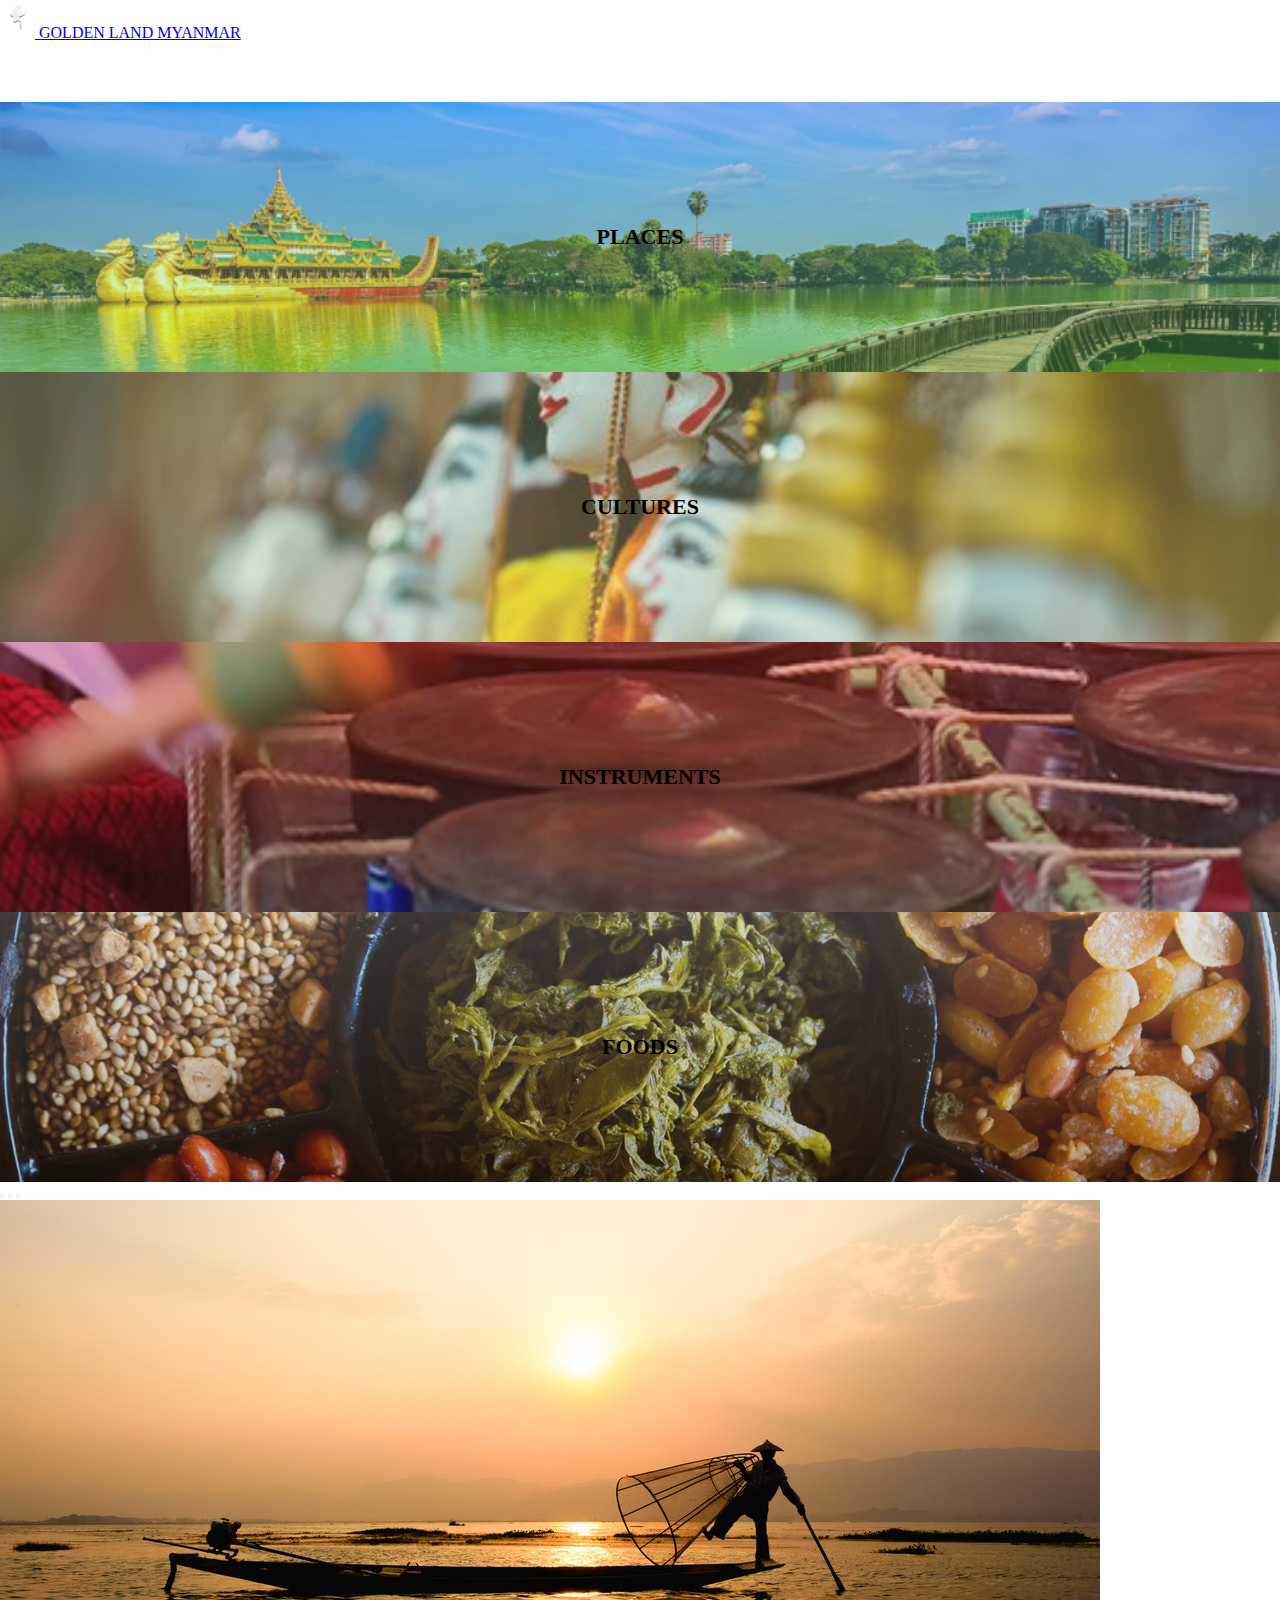
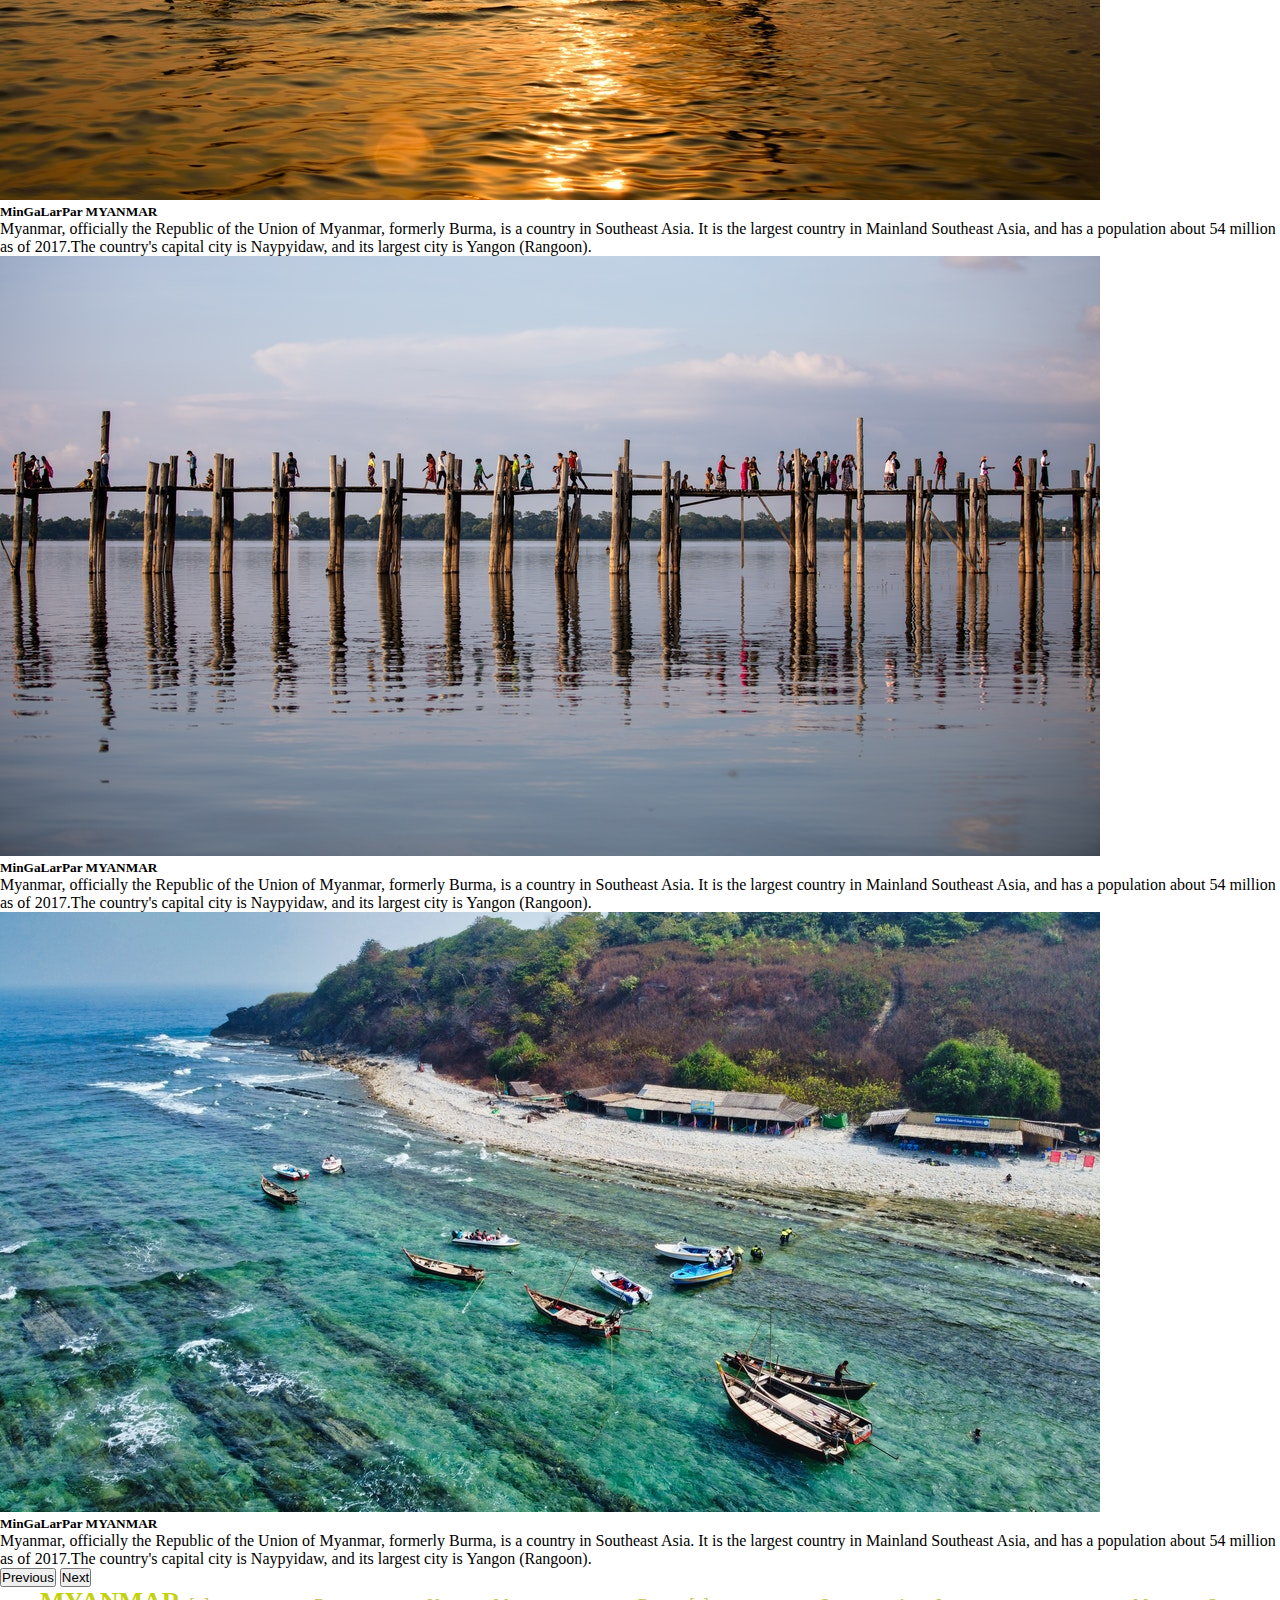
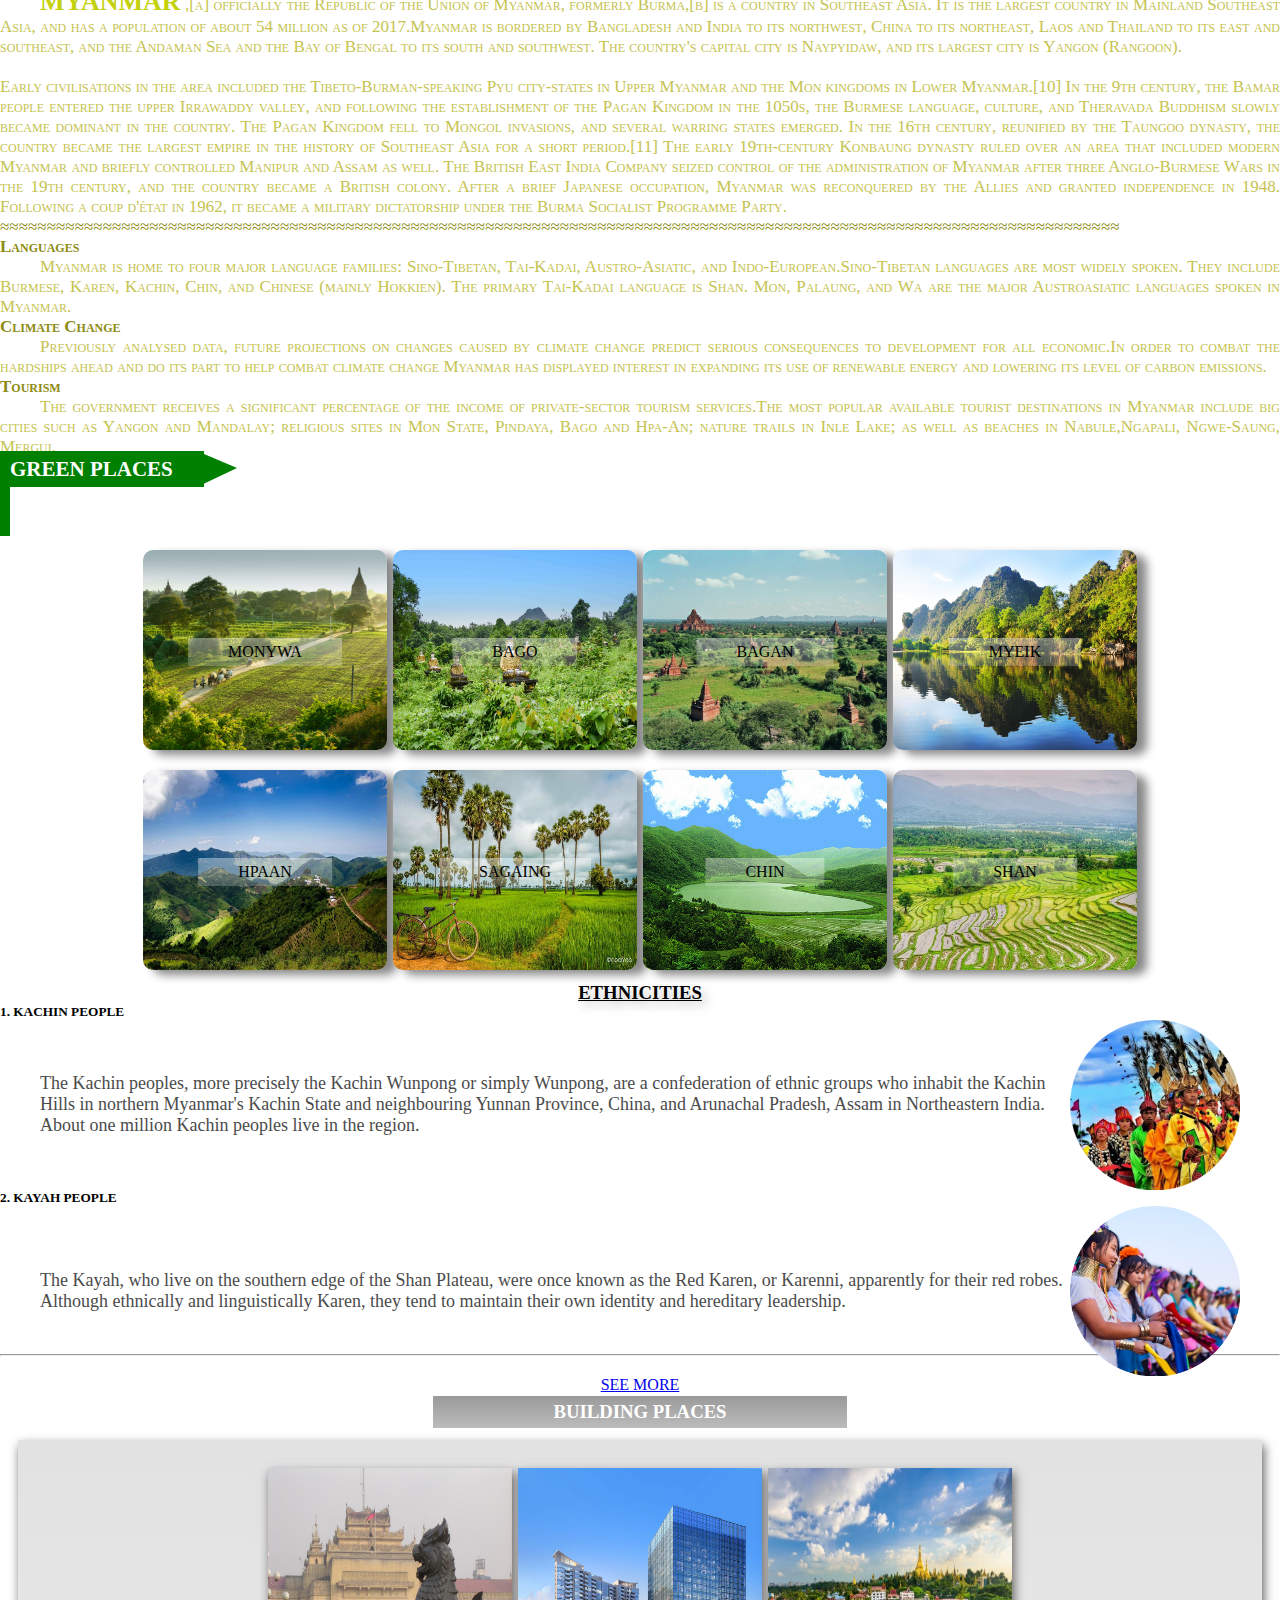
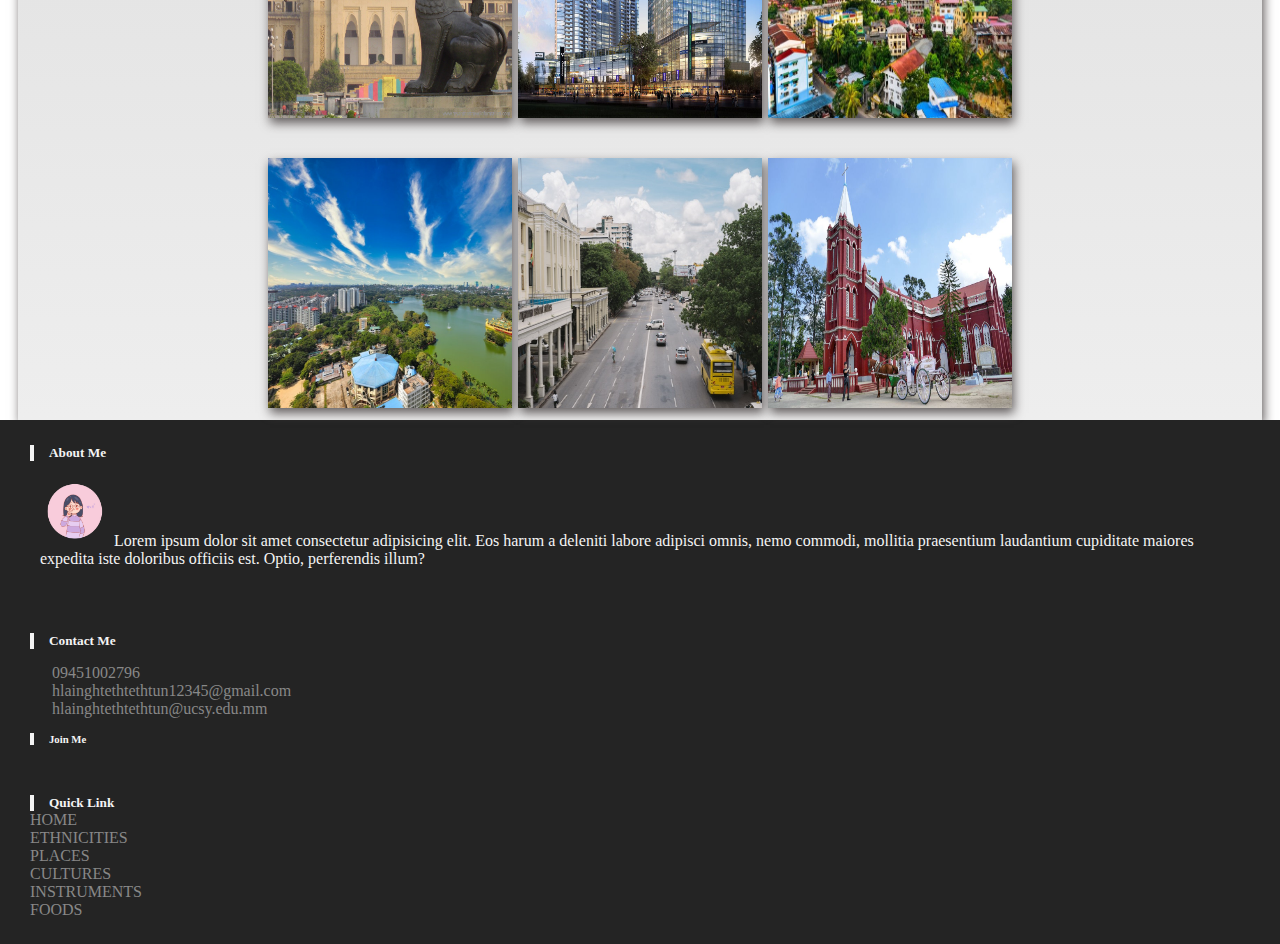
==== commit 43425bca: "add about myanmar" ====
--- a/index.html
+++ b/index.html
@@ -28,7 +28,7 @@
         </div>
       </nav>
 
-      <nav class="navbar navbar-expand-lg navbar-dark bg-dark shadow-sm btnNav" id="topage">
+      <nav class="navbar navbar-expand-lg navbar-dark bg-dark shadow-sm btnNav" id="toparrow">
         <div class="container-fluid">
           <a class="navbar-brand centermain mx-auto" href="index.html">
             <img src="img/logo.png" alt="Logo" width="35" class="d-inline-block align-text-top"/>
@@ -72,7 +72,7 @@
 
 <!-- ============================================================================ -->
 
-        <div class="row">
+        <div class="row mb-3">
           <div class="col-12 p-0">
           
             <div id="carouselExampleCaptions" class="carousel slide p-2" data-bs-ride="carousel">
@@ -116,7 +116,35 @@
           </div>
         </div>
 <!-- ============================================================================ -->
-        <div id="green" class="row mt-4 mb-2">
+
+        <div class="container my-3 mx-2 myanmar">
+          <p class="">
+            <span>Myanmar</span> ,[a] officially the Republic of the Union of Myanmar, formerly Burma,[b] is a country in Southeast Asia. It is the largest country in Mainland Southeast Asia, and has a population of about 54 million as of 2017.Myanmar is bordered by Bangladesh and India to its northwest, China to its northeast, Laos and Thailand to its east and southeast, and the Andaman Sea and the Bay of Bengal to its south and southwest. The country's capital city is Naypyidaw, and its largest city is Yangon (Rangoon).
+            <br><br>
+            Early civilisations in the area included the Tibeto-Burman-speaking Pyu city-states in Upper Myanmar and the Mon kingdoms in Lower Myanmar.[10] In the 9th century, the Bamar people entered the upper Irrawaddy valley, and following the establishment of the Pagan Kingdom in the 1050s, the Burmese language, culture, and Theravada Buddhism slowly became dominant in the country. The Pagan Kingdom fell to Mongol invasions, and several warring states emerged. In the 16th century, reunified by the Taungoo dynasty, the country became the largest empire in the history of Southeast Asia for a short period.[11] The early 19th-century Konbaung dynasty ruled over an area that included modern Myanmar and briefly controlled Manipur and Assam as well. The British East India Company seized control of the administration of Myanmar after three Anglo-Burmese Wars in the 19th century, and the country became a British colony. After a brief Japanese occupation, Myanmar was reconquered by the Allies and granted independence in 1948. Following a coup d'état in 1962, it became a military dictatorship under the Burma Socialist Programme Party.
+          </p>
+
+            &asymp;&asymp;&asymp;&asymp;&asymp;&asymp;&asymp;&asymp;&asymp;&asymp;&asymp;&asymp;&asymp;&asymp;&asymp;&asymp;&asymp;&asymp;&asymp;&asymp;&asymp;&asymp;&asymp;&asymp;&asymp;&asymp;&asymp;&asymp;&asymp;&asymp;&asymp;&asymp;&asymp;&asymp;&asymp;&asymp;&asymp;&asymp;&asymp;&asymp;&asymp;&asymp;&asymp;&asymp;&asymp;&asymp;&asymp;&asymp;&asymp;&asymp;&asymp;&asymp;&asymp;&asymp;&asymp;&asymp;&asymp;&asymp;&asymp;&asymp;&asymp;&asymp;&asymp;&asymp;&asymp;&asymp;&asymp;&asymp;&asymp;&asymp;&asymp;&asymp;&asymp;&asymp;&asymp;&asymp;&asymp;&asymp;&asymp;&asymp;&asymp;&asymp;&asymp;&asymp;&asymp;&asymp;&asymp;&asymp;&asymp;&asymp;&asymp;&asymp;&asymp;&asymp;&asymp;&asymp;&asymp;&asymp;&asymp;&asymp;&asymp;&asymp;&asymp;&asymp;&asymp;&asymp;&asymp;&asymp;&asymp;&asymp;&asymp;&asymp;&asymp;&asymp;&asymp;&asymp;&asymp;&asymp;&asymp;&asymp;
+
+          <div class="row mt-4">
+            <div class="col-12 col-lg-4">
+              <h4>Languages</h4>
+              <p>Myanmar is home to four major language families: Sino-Tibetan, Tai-Kadai, Austro-Asiatic, and Indo-European.Sino-Tibetan languages are most widely spoken. They include Burmese, Karen, Kachin, Chin, and Chinese (mainly Hokkien). The primary Tai-Kadai language is Shan. Mon, Palaung, and Wa are the major Austroasiatic languages spoken in Myanmar.</p>
+            </div>
+            <div class="col-sm-12 col-lg-4">
+              <h4>Climate Change</h4>
+              <p>Previously analysed data, future projections on changes caused by climate change predict serious consequences to development for all economic.In order to combat the hardships ahead and do its part to help combat climate change Myanmar has displayed interest in expanding its use of renewable energy and lowering its level of carbon emissions.</p>
+            </div>
+            <div class="col-sm-12 col-lg-4">
+              <h4>Tourism</h4>
+              <p>The government receives a significant percentage of the income of private-sector tourism services.The most popular available tourist destinations in Myanmar include big cities such as Yangon and Mandalay; religious sites in Mon State, Pindaya, Bago and Hpa-An; nature trails in Inle Lake; as well as beaches in Nabule,Ngapali, Ngwe-Saung, Mergui.</p>
+            </div>
+          </div>
+        </div>
+
+<!-- ============================================================================ -->
+
+        <div id="green" class="row mt-5 mb-2">
           <div class="col-12 m-0">
             <h3>Green Places</h3>
   
@@ -239,6 +267,7 @@
 <!-- ===============================container============================================= -->
 
       <a href="#topage" class="arrow"><i class="fas fa-arrow-circle-up"></i></a>
+      <a href="#toparrow" class="arrow1"><i class="fas fa-arrow-circle-up"></i></a>
 
       <footer>
         <div class="row">
--- a/style.css
+++ b/style.css
@@ -6,6 +6,14 @@
 
 .btnNav{
     visibility: hidden;
+}
+
+.arrow{
+    display: block;
+}
+
+.arrow1{
+    display: none;
 }
 
 .linkmain{
@@ -71,6 +79,30 @@
     background-image: linear-gradient(rgba(173, 173, 173, 0.3),rgba(70, 49, 30, 0.3)) , url(img/tea.jpg);
     transition: all 2s ease;
 }
+/* ========================================================================= */
+
+    .myanmar{
+        font-size: 17px;
+        font-family: Cambria, Cochin, Georgia, Times, 'Times New Roman', serif;
+        text-align: justify;
+        font-variant: small-caps;
+        color: #8d8b13;
+        overflow-x: hidden;  
+    }
+
+    .myanmar p{
+        text-indent: 40px;
+        color: #c5c350;
+    }
+
+    .myanmar p span{
+        font-size: 26px;
+        font-weight: bold;
+        text-transform: uppercase;
+        color: #c4d10d;
+    }
+
+
 /* ========================================================================= */
 
 #green h3{
@@ -120,6 +152,14 @@
         display: none;
     }
 
+    .arrow{
+        display: none;
+    }
+
+    .arrow1{
+        display: block;
+    }
+
     #carouselExampleCaptions h5{
         font-size: 15px;
         /* font-weight: bold; */
@@ -186,9 +226,9 @@
         padding: 20px 30px;
     }
 
-    .arrow{
+    .arrow , .arrow1{
         bottom: 20px!important;
-        right: 7px!important;
+        right: 10px!important;
         font-size: 20px!important;
     }
 }
@@ -398,15 +438,15 @@
 }
 /* =============================================================== */
 
-.arrow{
+.arrow , .arrow1{
     position: fixed;
     bottom: 20px;
     right: 30px;
-
     font-size: 30px;
-    color: red;
-}
-
-.arrow:hover{
+    color: #ee4444;
+    /* display: none; */
+}
+
+.arrow:hover , .arrow1:hover{
     color: red;
 }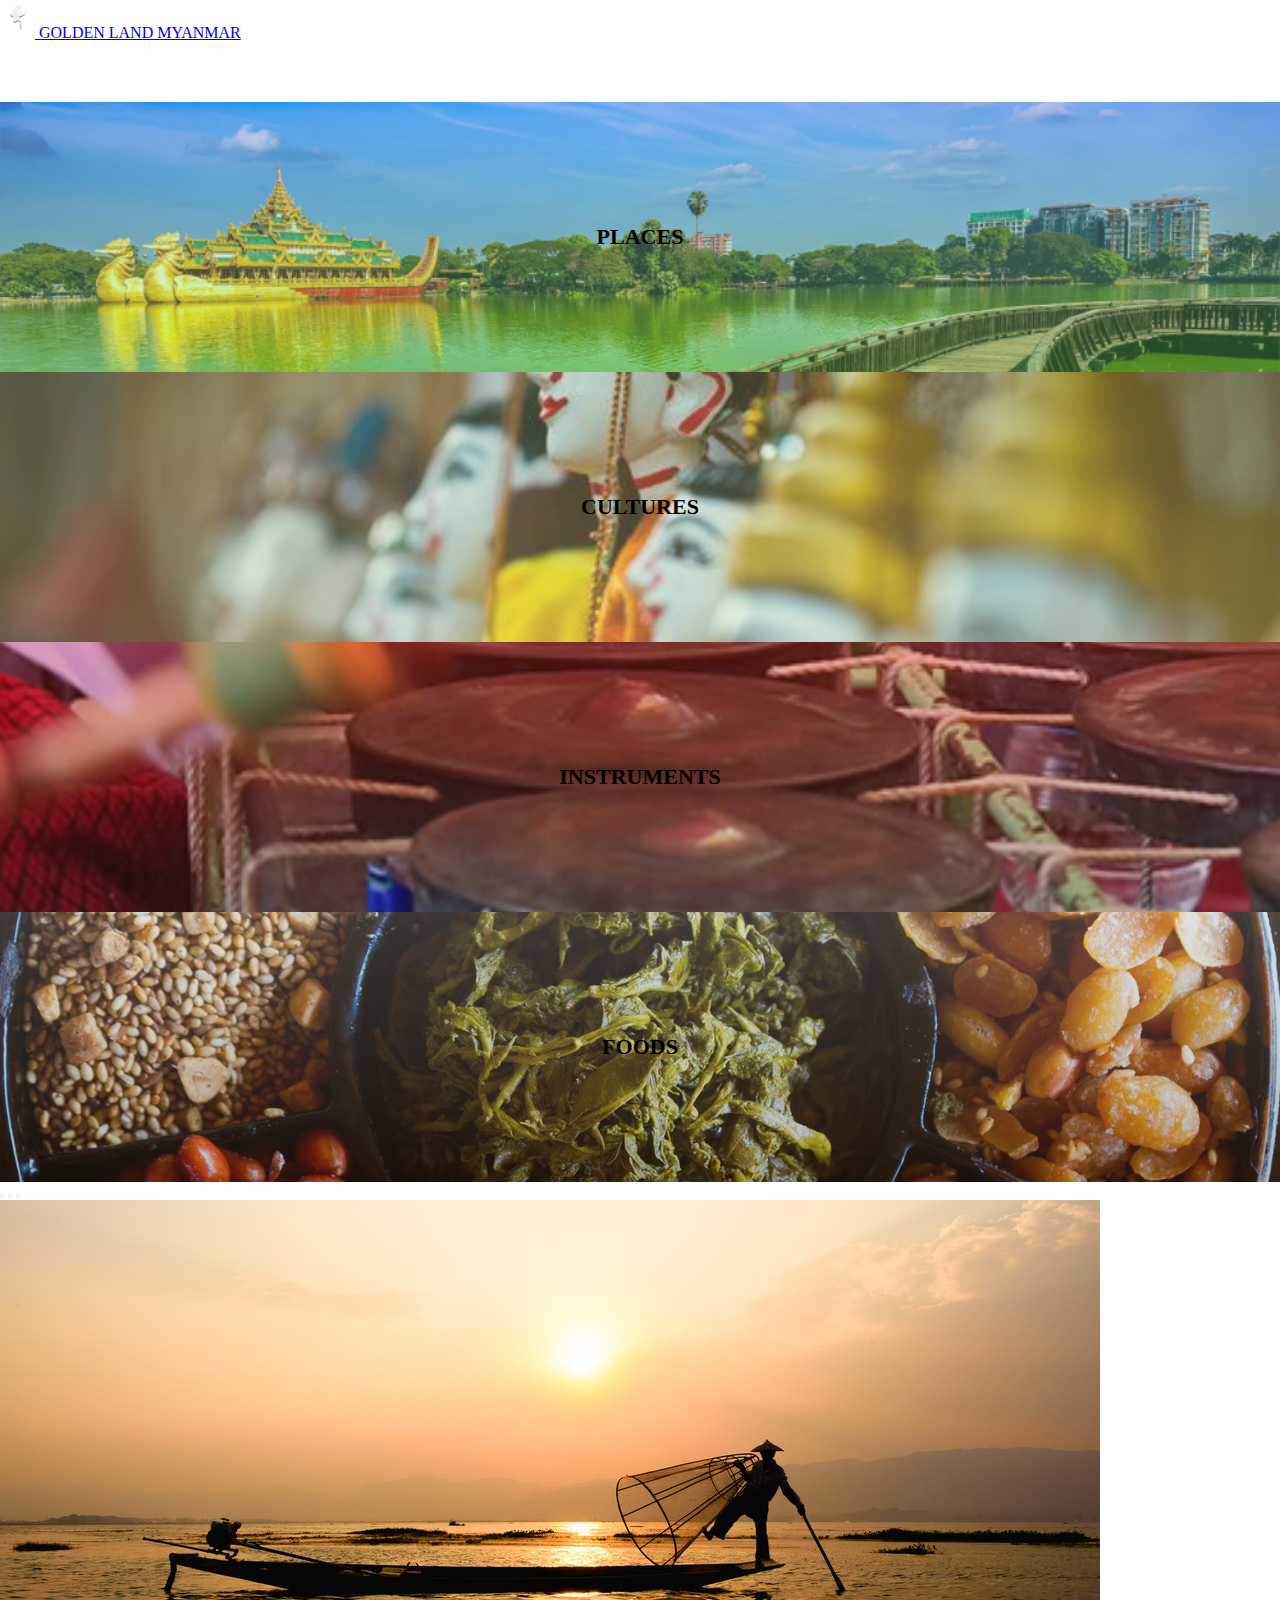
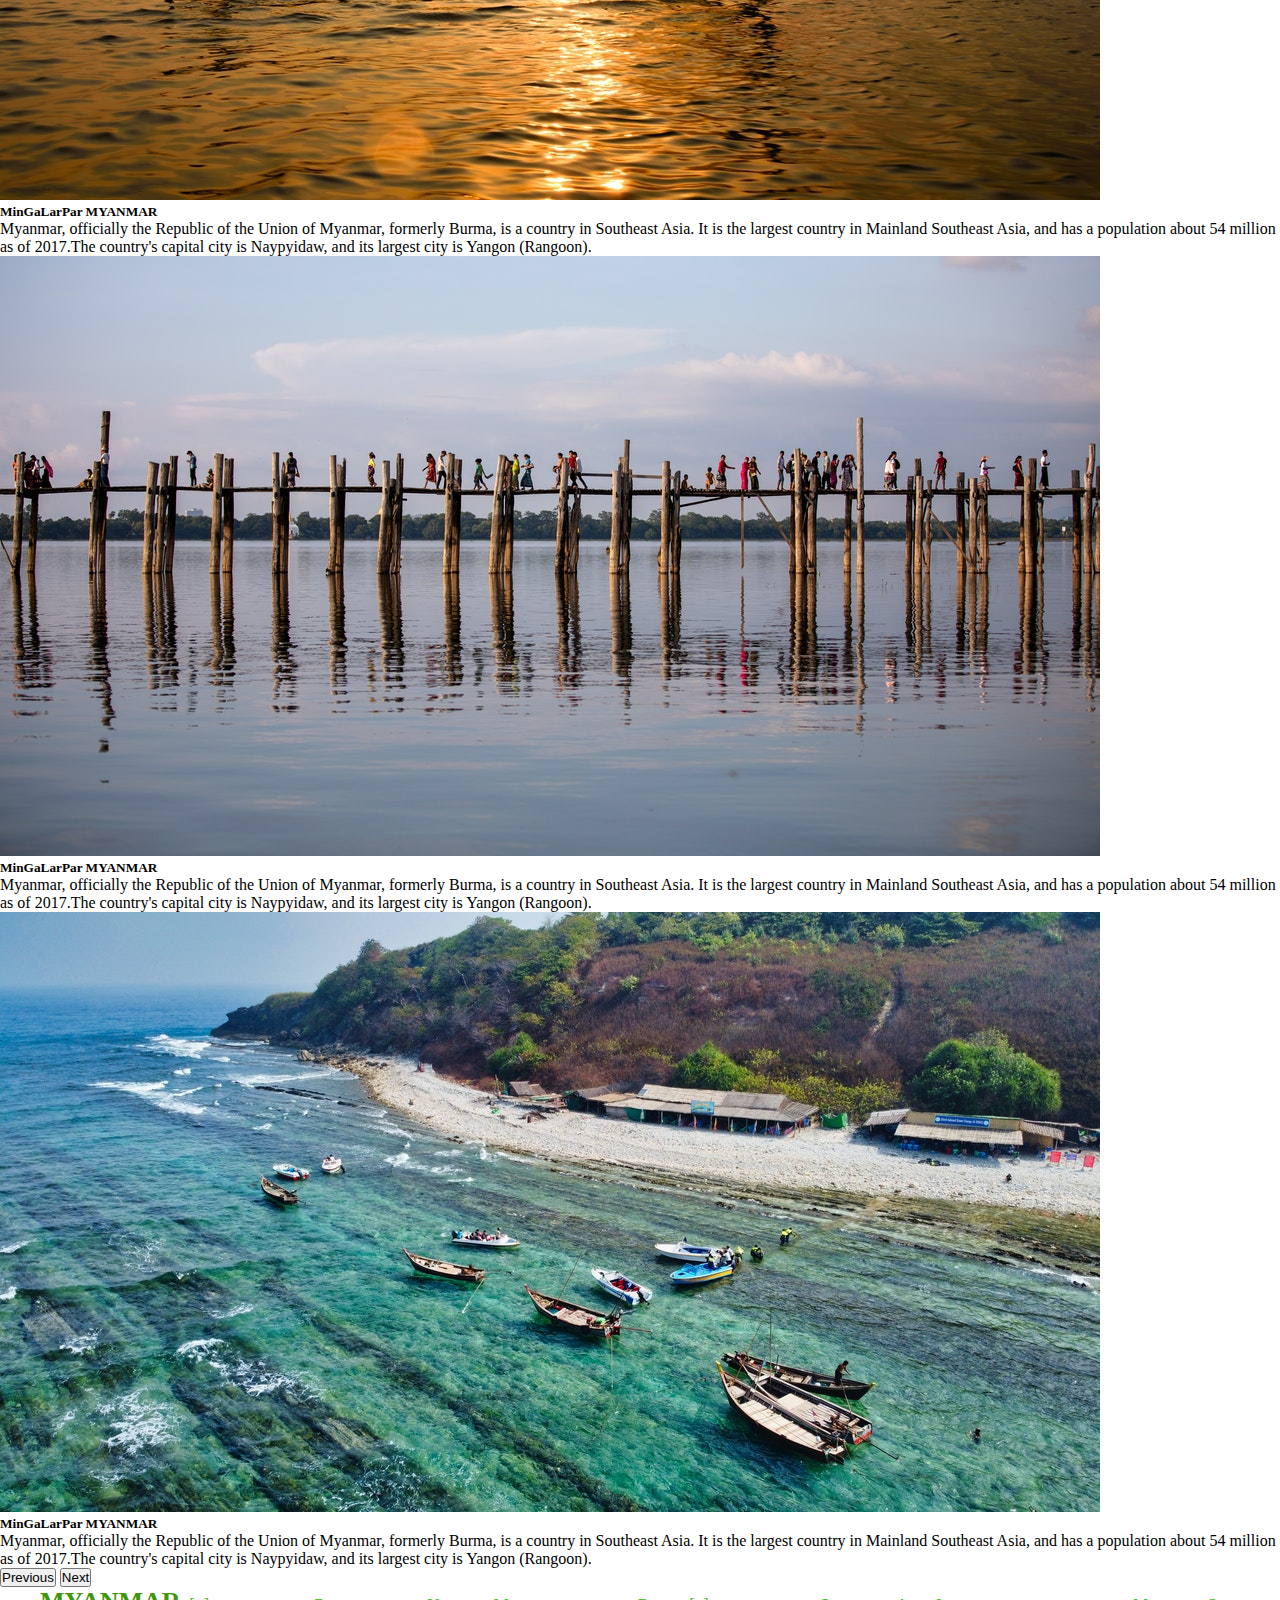
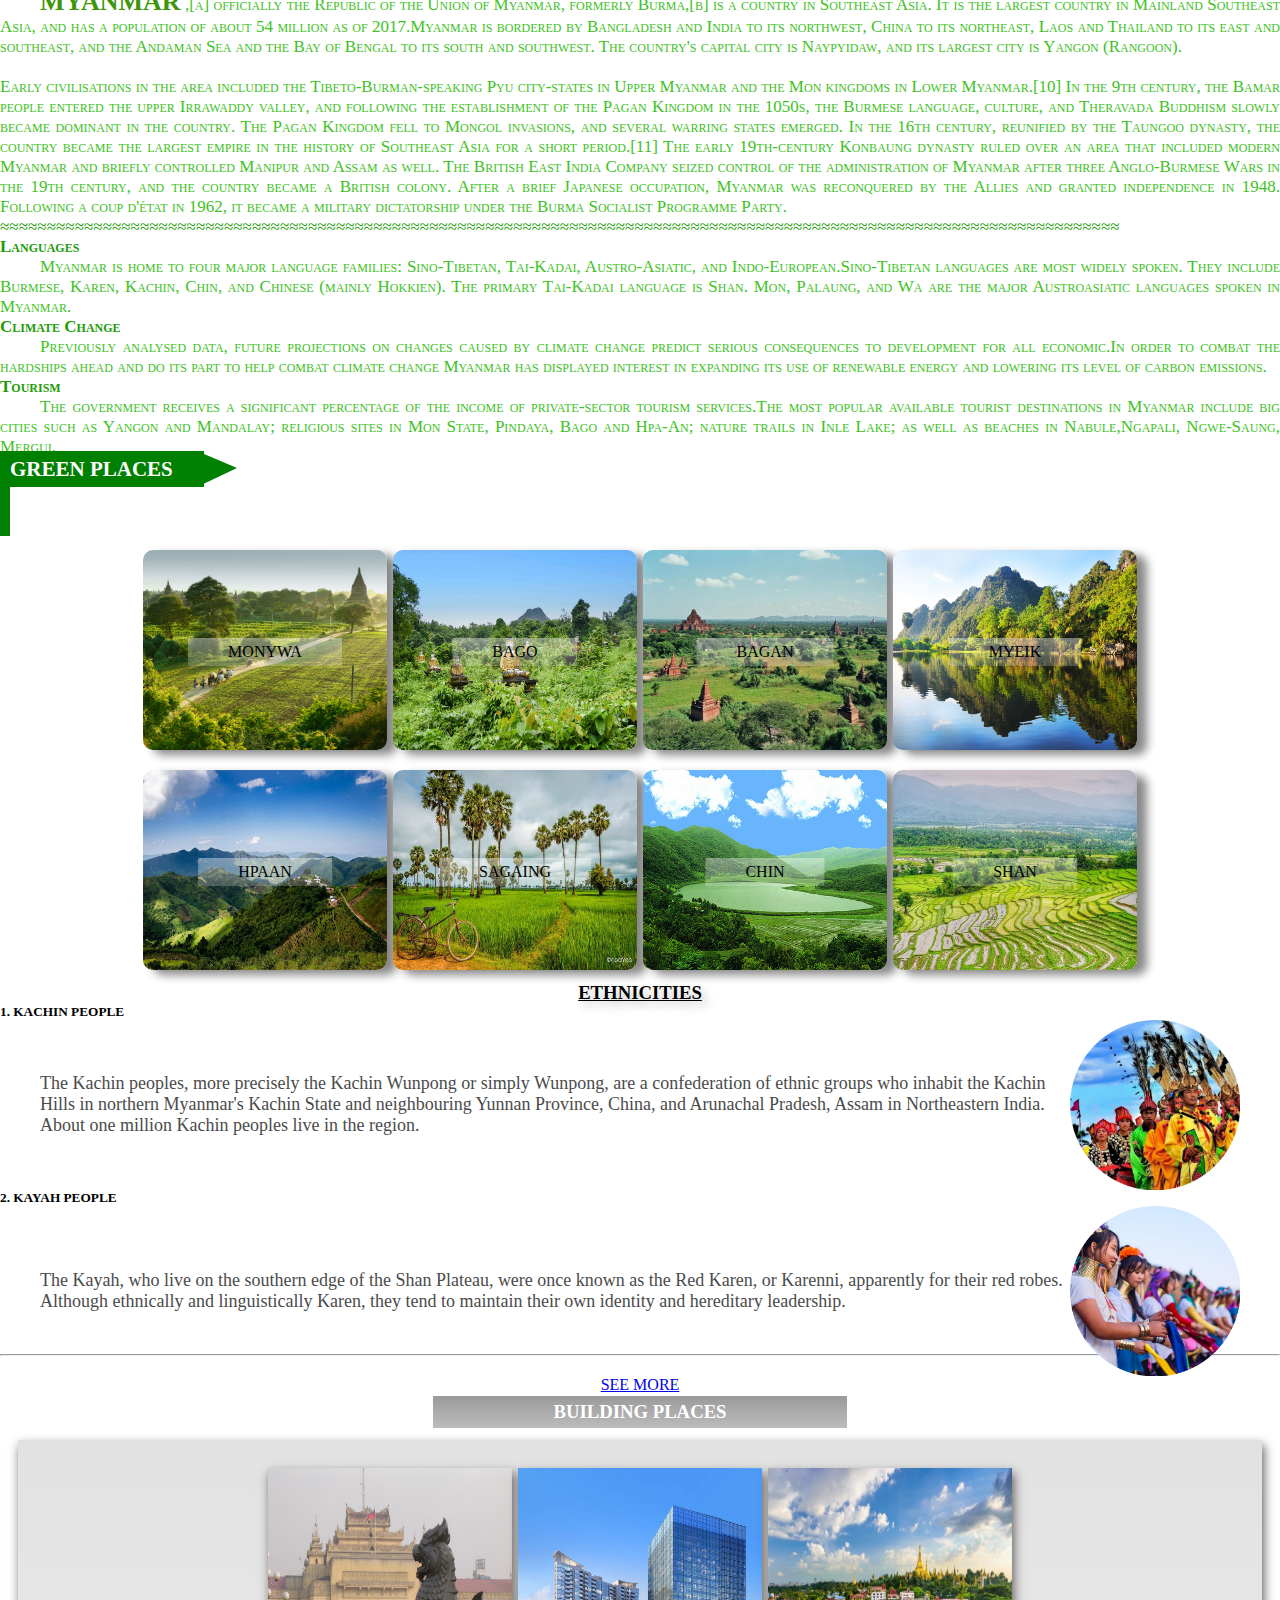
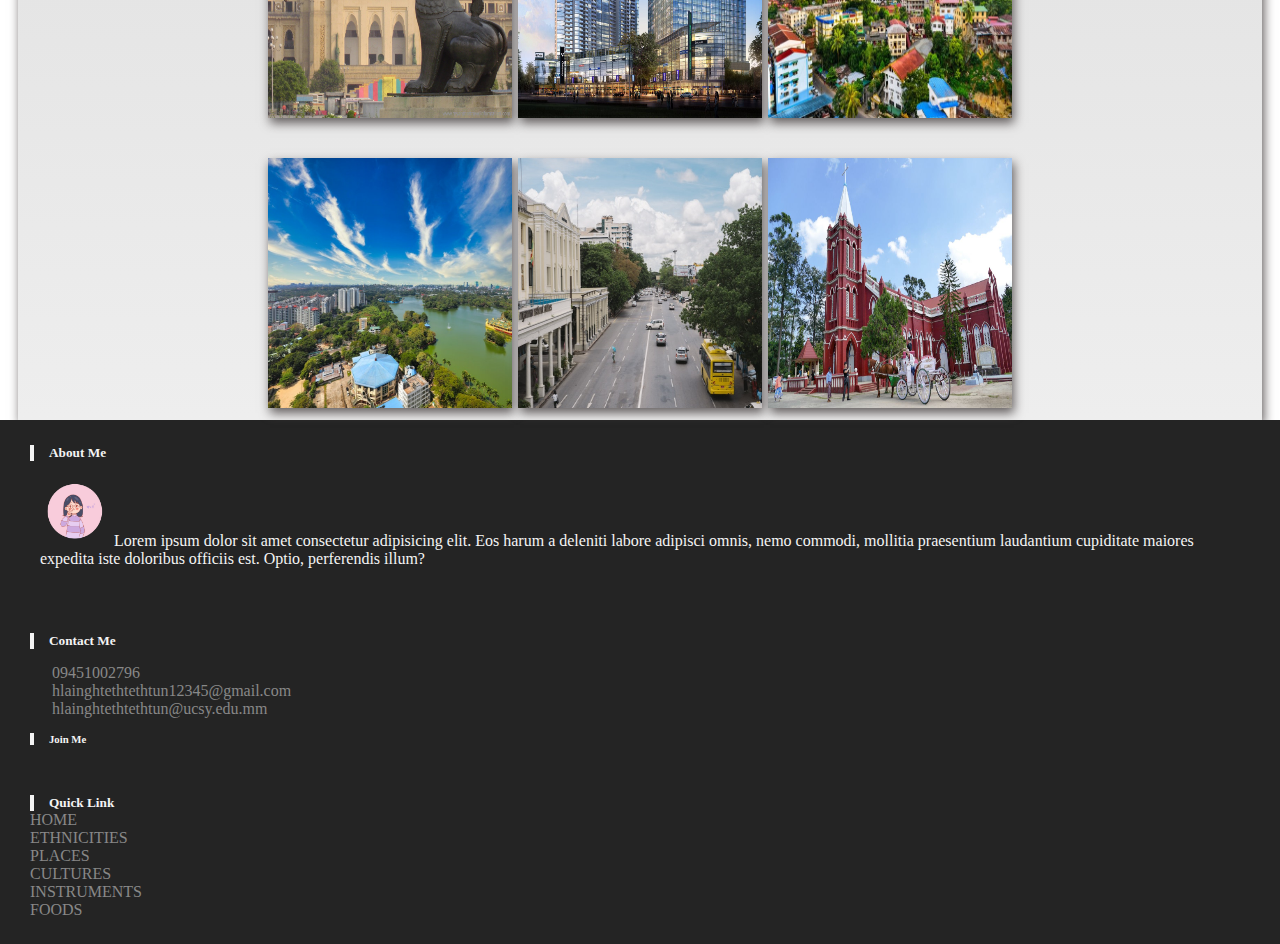
==== commit 455d0671: "refit place.css and nav bar" ====
--- a/index.html
+++ b/index.html
@@ -295,7 +295,7 @@
               <ul>
                 <li><a href="https://www.facebook.com/hlainghtet.htethtun.1" class="fb"><i class="fab fa-facebook-f"></i></a></li>
                 <li><a href="https://www.twitter.com/hlainghtethtethtun"><i class="fab fa-twitter"></i></a></li>
-                <li><a href="https://www.instagram.com/hlainghtethtethtun"><i class="fab fa-instagram"></i></a></li>
+                <li><a href="https://www.instagram.com/jaewookiegoogie"><i class="fab fa-instagram"></i></a></li>
               </ul>
             </div>
           </div>
--- a/style.css
+++ b/style.css
@@ -2,6 +2,7 @@
     margin: 0;
     padding: 0;
     box-sizing: border-box;
+    scroll-behavior: smooth;
 }
 
 .btnNav{
@@ -86,20 +87,20 @@
         font-family: Cambria, Cochin, Georgia, Times, 'Times New Roman', serif;
         text-align: justify;
         font-variant: small-caps;
-        color: #8d8b13;
+        color: #219c08;
         overflow-x: hidden;  
     }
 
     .myanmar p{
         text-indent: 40px;
-        color: #c5c350;
+        color: #3ec224;
     }
 
     .myanmar p span{
         font-size: 26px;
         font-weight: bold;
         text-transform: uppercase;
-        color: #c4d10d;
+        color: #3d9709;
     }
 
 
@@ -140,6 +141,12 @@
 
 @media (max-width:600px){
 
+    .navbar-dark .navbar-brand {
+        font-size: 16px;
+        display: flex;
+        align-items: center;
+    }
+
     .btnNav{
         visibility: visible;
     }
